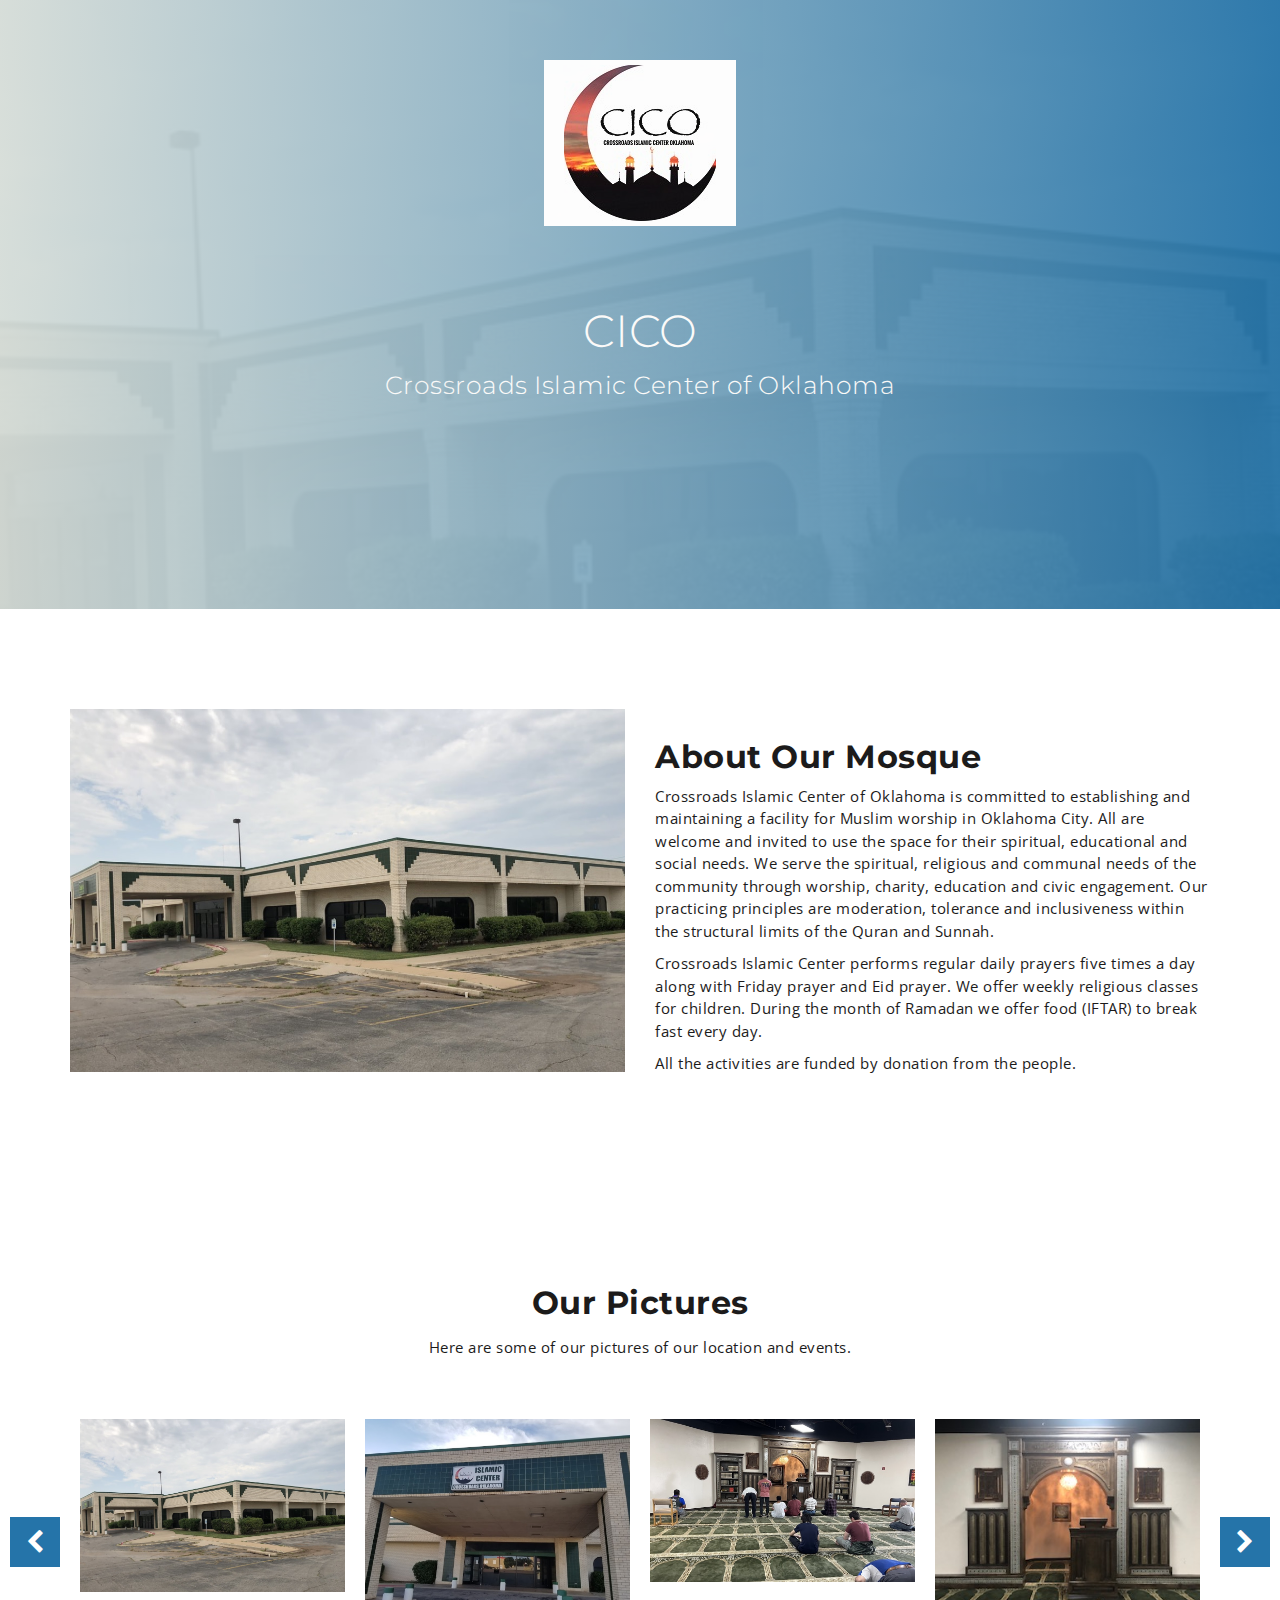
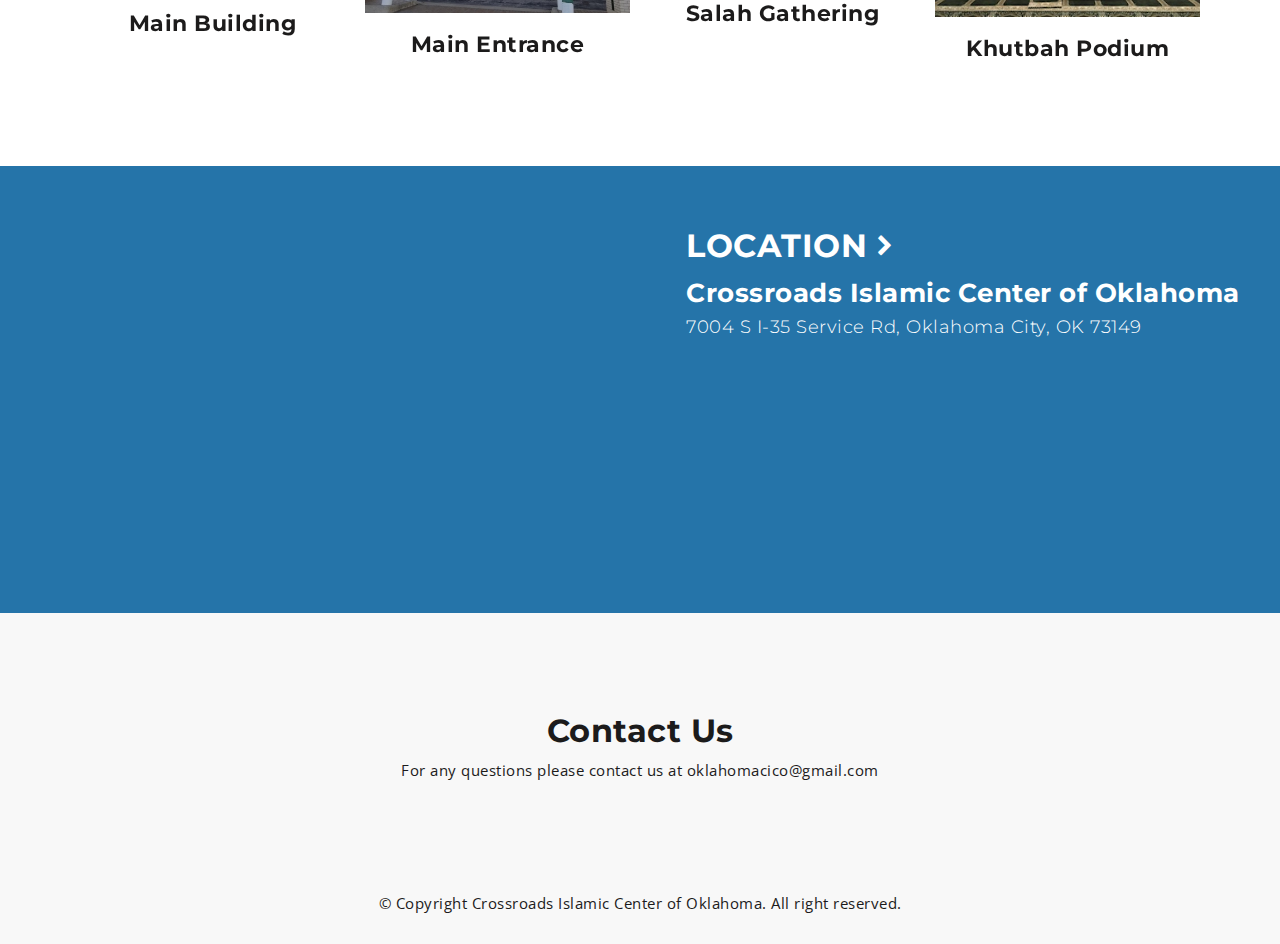
==== index.html @ 687e3aca "Update index.html" ====
<!DOCTYPE html>
<html lang="en">
  <head>
    <meta charset="utf-8">
    <meta http-equiv="X-UA-Compatible" content="IE=edge">
    <meta name="viewport" content="width=device-width, initial-scale=1">
    <!-- The above 3 meta tags *must* come first in the head; any other head content must come *after* these tags -->
    <title>CICO : Home</title>
    <!-- Favicon -->
    <link rel="shortcut icon" type="image/icon" href="assets/images/favicon.ico"/>
    <!-- Font Awesome -->
    <link href="https://maxcdn.bootstrapcdn.com/font-awesome/4.6.3/css/font-awesome.min.css" rel="stylesheet">
    <!-- Bootstrap -->
    <link href="assets/css/bootstrap.min.css" rel="stylesheet">
    <!-- Slick slider -->
    <link href="assets/css/slick.css" rel="stylesheet">
    <!-- Theme color -->
    <link id="switcher" href="assets/css/theme-color/mosque-theme.css" rel="stylesheet">

    <!-- Main Style -->
    <link href="style.css" rel="stylesheet">

    <!-- Fonts -->

    <!-- Open Sans for body font -->
	<link href="https://fonts.googleapis.com/css?family=Open+Sans:300,400,400i,600,700,800" rel="stylesheet">
	<!-- Montserrat for title -->
	<link href="https://fonts.googleapis.com/css?family=Montserrat" rel="stylesheet">
 
 
	
    <!-- HTML5 shim and Respond.js for IE8 support of HTML5 elements and media queries -->
    <!-- WARNING: Respond.js doesn't work if you view the page via file:// -->
    <!--[if lt IE 9]>
      <script src="https://oss.maxcdn.com/html5shiv/3.7.2/html5shiv.min.js"></script>
      <script src="https://oss.maxcdn.com/respond/1.4.2/respond.min.js"></script>
    <![endif]-->
	  
	<!-- Google tag (gtag.js) -->
	<script async src="https://www.googletagmanager.com/gtag/js?id=G-35LKHLQF4N"></script>
	<script>
	  window.dataLayer = window.dataLayer || [];
	  function gtag(){dataLayer.push(arguments);}
	  gtag('js', new Date());

	  gtag('config', 'G-35LKHLQF4N');
	</script>
	  
  </head>
  <body>
  	
  	<!-- Start Header -->
	<header id="mu-hero" class="" role="banner">
		<!-- Start menu  -->
		<nav class="navbar navbar-fixed-top navbar-default mu-navbar">
		  	<div class="container">
			    <!-- Brand and toggle get grouped for better mobile display   -->
			    <div class="navbar-header">
			      <button type="button" class="navbar-toggle collapsed" data-toggle="collapse" data-target="#bs-example-navbar-collapse-1" aria-expanded="false">
			        <span class="sr-only">Toggle navigation</span>
			        <span class="icon-bar"></span>
			        <span class="icon-bar"></span>
			        <span class="icon-bar"></span>
			      </button>

			      <!-- Logo 
			      <a class="navbar-brand" href="index.html">Eventoz</a>-->

			    </div>

			    <!-- Collect the nav links, forms, and other content for toggling -->
			    <div class="collapse navbar-collapse" id="bs-example-navbar-collapse-1">
			      	<ul class="nav navbar-nav mu-menu navbar-right">
			      		<li><a href="#mu-hero">Home</a></li>
				        <li><a href="#mu-about">About Us</a></li>
						<li><a href="#mu-speakers">Pictures</a></li>
			            <li><a href="#mu-venue">Location</a></li>
			            <li><a href="#mu-contact">Contact</a></li>
			      	</ul>
			    </div><!-- /.navbar-collapse -->
		  	</div><!-- /.container-fluid -->
		</nav>
		<!-- End menu -->

		<div class="mu-hero-overlay">
			<div class="container">
				<div class="mu-hero-area">

					<!-- Start hero featured area -->
					<div class="mu-hero-featured-area">
						<!-- Start center Logo -->
						<div class="mu-logo-area">
							<!-- text based logo 
							<a class="mu-logo" href="#">Eventoz</a>-->
							<!-- image based logo -->
							<a class="mu-logo" href="#"><img src="assets/images/logo.jpg" alt="logo img" ></a> 
						</div>
						<!-- End center Logo -->

						<div class="mu-hero-featured-content">

							<h1>CICO</h1>
							<h2>Crossroads Islamic Center of Oklahoma</h2>
							<!--<p class="mu-event-date-line">United States of America</p> -->

							<div class="mu-event-counter-area">
								<div id="mu-event-counter">
									
								</div>
							</div>

						</div>
					</div>
					<!-- End hero featured area -->

				</div>
			</div>
		</div>
	</header>
	<!-- End Header -->
	
	<!-- Start main content -->
	<main role="main">
		<!-- Start About -->
		<section id="mu-about">
			<div class="container">
				<div class="row">
					<div class="col-md-12">
						<div class="mu-about-area">
							<!-- Start Feature Content -->
							<div class="row">
								<div class="col-md-6">
									<div class="mu-about-left">
										<img class="" src="assets/images/about.jpg" alt="Men Speaker">
									</div>
								</div>
								<div class="col-md-6">
									<div class="mu-about-right">
										<h2>About Our Mosque</h2>
										<p>Crossroads Islamic Center of Oklahoma is committed to establishing and maintaining a facility for Muslim worship in Oklahoma City. All are welcome and invited to use the space for their spiritual, educational and social needs. We serve the spiritual, religious and communal needs of the community through worship, charity, education and civic engagement. Our practicing principles are moderation, tolerance and inclusiveness within the structural limits of the Quran and Sunnah.</p>

										<p>Crossroads Islamic Center performs regular daily prayers five times a day along with Friday prayer and Eid prayer. We offer weekly religious classes for children. During the month of Ramadan we offer food (IFTAR) to break fast every day.</p>

										<p>All the activities are funded by donation from the people.</p>
									</div>
								</div>
							</div>
							<!-- End Feature Content -->

						</div>
					</div>
				</div>
			</div>
		</section>
		<!-- End About -->

		<!-- Start Video -->

		<!-- End Video -->

		<!-- Start Schedule  -->

		<!-- End Schedule -->

		<!-- Start Speakers -->
		<section id="mu-speakers">
			<div class="container">
				<div class="row">
					<div class="col-md-12">
						<div class="mu-speakers-area">

							<div class="mu-title-area">
								<h2 class="mu-title">Our Pictures</h2>
								<p>Here are some of our pictures of our location and events.</p>
							</div>

							<!-- Start Speakers Content -->
							<div class="mu-speakers-content">

								<div class="mu-speakers-slider">

									<!-- Start single speaker -->
									<div class="mu-single-speakers">
										<img src="assets/images/about.jpg" alt="speaker img">
										<div class="mu-single-speakers-info">
											<h3>Main Building</h3>
										</div>
									</div>
									<!-- End single speaker -->

									<!-- Start single speaker -->
									<div class="mu-single-speakers">
										<img src="assets/images/Untitled.jpg" alt="speaker img">
										<div class="mu-single-speakers-info">
											<h3>Main Entrance</h3>
										</div>
									</div>
									<!-- End single speaker -->


									<!-- Start single speaker -->
									<div class="mu-single-speakers">
										<img src="assets/images/gathering.jpg" alt="speaker img">
										<div class="mu-single-speakers-info">
											<h3>Salah Gathering</h3>
										</div>
									</div>
									<!-- End single speaker -->

									<!-- Start single speaker -->
									<div class="mu-single-speakers">
										<img src="assets/images/IMG_1146.jpg" alt="speaker img">
										<div class="mu-single-speakers-info">
											<h3>Khutbah Podium</h3>
										</div>
									</div>
									<!-- End single speaker -->

									<!-- Start single speaker -->
									<div class="mu-single-speakers">
										<img src="assets/images/IMG_1149.jpg" alt="speaker img">
										<div class="mu-single-speakers-info">
											<h3>Main Hall</h3>
										</div>
									</div>
									<!-- End single speaker -->


									<!-- Start single speaker -->
									<div class="mu-single-speakers">
										<img src="assets/images/lobby.jpg" alt="speaker img">
										<div class="mu-single-speakers-info">
											<h3>Lobby</h3>
										</div>
									</div>
									<!-- End single speaker -->

								</div>
							</div>
							<!-- End Speakers Content -->

						</div>
					</div>
				</div>
			</div>
		</section>		

		<!-- End Speakers -->
		
		<!-- Start Slider -->
		
		

		<!-- End Slider -->		

		<!-- Start Venue -->
		<section id="mu-venue">
			<div class="mu-venue-area">
				<div class="row">

					<div class="col-md-6">
						<div class="mu-venue-map">
							<iframe src="https://www.google.com/maps/embed?pb=!1m14!1m8!1m3!1d966.9301676840544!2d-97.49427057376175!3d35.39651349512925!3m2!1i1024!2i768!4f13.1!3m3!1m2!1s0x0%3A0x96496c6c29e554fb!2sCrossroads%20Islamic%20Center%20of%20Oklahoma!5e0!3m2!1sen!2sus!4v1661135363324!5m2!1sen!2sus" width="600" height="450" style="border:0;" allowfullscreen="" loading="lazy" referrerpolicy="no-referrer-when-downgrade"></iframe>
						</div>
					</div>

					<div class="col-md-6">
						<div class="mu-venue-address">
							<h2>LOCATION <i class="fa fa-chevron-right" aria-hidden="true"></i></h2>
							<h3>Crossroads Islamic Center of Oklahoma</h3>
							<h4>7004 S I-35 Service Rd, Oklahoma City, OK 73149</h4>
							
						</div>
					</div>

				</div>
			</div>
		</section>
		<!-- End Venue -->

		<!-- Start Pricing  -->

		<!-- End Pricing -->

		<!-- Start Register  -->

		<!-- End Register -->

		<!-- Start FAQ -->
		<!-- End FAQ -->

		<!-- Start Sponsors -->

		<!-- End Sponsors -->


		<!-- Start Contact -->
		<section id="mu-contact">
			<div class="container">
				<div class="row">
					<div class="col-md-12">
						<div class="mu-contact-area">

							<div class="mu-title-area">
								<h2 class="mu-heading-title">Contact Us</h2>
								<p>For any questions please contact us at oklahomacico@gmail.com</p>
							</div>

							<!-- Start Contact Content -->

							<!-- End Contact Content -->
						</div>
					</div>
				</div>
			</div>
		</section>
		<!-- End Contact -->

	</main>
	
	<!-- End main content -->	
			
			
	<!-- Start footer -->
	<footer id="mu-footer" role="contentinfo">
			<div class="container">
				<div class="mu-footer-area">
					<div class="mu-footer-top">
						<div class="mu-social-media">

						</div>
					</div>
					<div class="mu-footer-bottom">
						<p class="mu-copy-right">&copy; Copyright Crossroads Islamic Center of Oklahoma. All right reserved.</p>
					</div>
				</div>
			</div>

	</footer>
	<!-- End footer -->

	
	
    <!-- jQuery library -->
    <script src="https://ajax.googleapis.com/ajax/libs/jquery/1.11.3/jquery.min.js"></script>
    <!-- Include all compiled plugins (below), or include individual files as needed -->
    <!-- Bootstrap -->
    <script src="assets/js/bootstrap.min.js"></script>
	<!-- Slick slider -->
    <script type="text/javascript" src="assets/js/slick.min.js"></script>
    <!-- Event Counter -->
    <script type="text/javascript" src="assets/js/jquery.countdown.min.js"></script>
    <!-- Ajax contact form  -->
    <script type="text/javascript" src="assets/js/app.js"></script>
  
       
	
    <!-- Custom js -->
	<script type="text/javascript" src="assets/js/custom.js"></script>

	
	
    
  </body>
</html>
---- assets/css/theme-color/mosque-theme.css ----
/*=======================================
Template Design By MarkUps	
Author URI : http://www.markups.io/
========================================*/

.mu-hero-overlay,
.mu-video-overlay {
	background-color: #2574A9;/* fallback for old browsers */
    background: -webkit-linear-gradient(to right, #d7ded9, #2574A9);  /* Chrome 10-25, Safari 5.1-6 */
    background: linear-gradient(to right, #d7ded9, #2574A9); /* W3C, IE 10+/ Edge, Firefox 16+, Chrome 26+, Opera 12+, Safari 7+ */

}

.mu-primary-btn:hover,
.mu-primary-btn:focus,
.mu-copy-right a:hover,
.mu-copy-right a:focus,
.mu-send-msg-btn:hover,
.mu-send-msg-btn:focus,
.mu-faq-content .panel-title a:hover,
.mu-faq-content .panel-title a:focus,
.mu-faq-content .panel-title a[aria-expanded="true"],
.mu-faq-content .panel-title a>span,
.mu-menu ul li a:hover,
.mu-menu ul li a:focus,
.mu-single-speakers-info p,
.mu-single-speakers-social li a:hover,
.mu-single-speakers-social li a:focus,
.mu-logo,
.mu-logo:hover,
.mu-logo:focus,
#mu-hero .navbar-default .navbar-brand,
.mu-navbar .mu-menu li a:hover,
.mu-navbar .mu-menu li a:focus,
.mu-single-event .mu-event-time {
	color: #2574A9;
}

.mu-speakers-slider .slick-next,
.mu-speakers-slider .slick-prev,
#mu-venue,
.mu-popular-price .mu-price-tag,
.mu-navbar .navbar-toggle,
.mu-navbar .navbar-toggle:hover,
.mu-navbar .navbar-toggle:focus,
.navbar-default .navbar-nav > .active > a, 
.navbar-default .navbar-nav > .active > a:focus, 
.navbar-default .navbar-nav > .active > a:hover,
.mu-schedule-menu li a:hover,
.mu-schedule-menu li a:focus,
.mu-schedule-menu li.active a,
.mu-schedule-menu li.active a:hover,
.mu-schedule-menu li.active a:focus {
	background-color: #2574A9;
}

.mu-social-media a:hover,
.mu-social-media a:focus {
	border: 1px solid #2574A9;
	color: #2574A9;
}

.mu-contact-form .form-control:focus,
.mu-schedule-menu li a {
	border: 1px solid #2574A9;    
} 

.mu-send-msg-btn,
.mu-register-btn:hover,
.mu-register-btn:focus,
.mu-popular-price .mu-register-btn {
	border: 1px solid #2574A9;
	background-color: #2574A9;
}

.mu-faq-content .panel-default > .panel-heading + .panel-collapse > .panel-body {
	border-top-color: #2574A9;

}

.mu-reg-submit-btn:hover,
.mu-reg-submit-btn:focus {
	background-color: #2574A9;
	border: 2px solid #2574A9;
}
---- style.css ----
/*
Template Name: Eventoz	
Author: MarkUps
Author URI: http://www.markups.io/
Version: 1.0
*/


/* Table of Content
==================================================
#BASIC TYPOGRAPHY
#HEADER	
#MENU 
#ABOUT US
#VIDEO
#SCHEDULE
#SPEAKERS
#VENUE
#PRICING PLANS
#REGISTER FORM
#FAQ
#OUR
#CONTACT US
#FOOTER
#RESPONSIVE STYLE
*/


/*--------------------*/
/* BASIC TYPOGRAPHY */
/*--------------------*/

body,
html {
	overflow-x:hidden;
}

body {
	font-family: 'Open Sans', sans-serif;
	font-size: 15px;
	letter-spacing: 0.5px;
	line-height: 1.5;
	color: #1c1b1b;
}

ul {
	padding: 0;
	margin: 0;
}

ul li {
	list-style: disc;
	font-size: 17px;
	line-height: 1.59;
}

a { 
	text-decoration: none;
	color: #2f2f2f;  
}

a:hover,
a:focus {
	outline: none;
	text-decoration: none;
}

h1,
h2,
h3,
h4,
h5,
h6 {
	font-family: 'Montserrat', sans-serif;
	font-weight: 700;
	margin-top: 0;
}


h1 {
	font-size: 38px;
}

h2 {  
	font-size: 32px; 
	line-height: 1.13; 
}

h3 {  
	font-size: 26px;  
}

h4 {  
	font-size: 22px;  
}

h5 {  
	font-size: 20px;  
}

h6 {  
	font-size: 18px;  
}

img {
	border: none;
	max-width: 100%;
}

code {
	background-color: #ee6e73;
	border-radius: 2px;
	color: #fff;
	padding: 2px 4px;
}

pre {
	background-color: #f8f8f8;
	border: 1px solid #eee;
	border-radius: 4px;
	padding: 10px;
}

pre code {
	background-color: transparent;
	color: #333;
}

del{
	text-decoration-color: #ee6e73;
}

kbd {
	background-color: #ddd;
	padding: 4px 6px;
	border-radius: 2px;
	color: ;
}

address {
	line-height: 1.5;
	padding-left: 10px;
}

dl dt {
	font-weight: 700;
}

dl dd {
	margin-left: 0;
}

blockquote {
	background-color: #f8f8f8;
	border-radius: 0 4px 4px 0;
	padding: 5px 15px;
	
}

blockquote p {
	margin-top: 10px;
}

button {
	padding: 5px 15px;
	border: none;
}

button:focus {
	outline: none;
	border: none;
}


/* ========= BUTTON =========*/

.mu-primary-btn {
	background-color: transparent;
	border-radius: 4px;
	border: 2px solid #ffffff;
	color: #fff;
	display: inline-block;
	font-size: 14px;
	font-weight: 700;
	letter-spacing: 1.5px;
	padding: 12px 35px;
	-webkit-transition: all 0.5s;
	transition: all 0.5s;
}

.mu-primary-btn:hover,
.mu-primary-btn:focus {
	background-color: #fff;
}

.mu-send-msg-btn {
	color: #555;
	font-size: 13px;
	font-weight: 600;
	letter-spacing: 1px;
	text-align: center;
	padding: 14px 24px;
	margin-top: 10px;
	-webkit-transition: all 0.5s;
	transition: all 0.5s;
	width: 250px;
	color: #fff;
	border-radius: 5px;
}

.mu-send-msg-btn:hover,
.mu-send-msg-btn:focus {
	background-color: #fff;
}



/*--------------------*/
/* HEADER */
/*--------------------*/

#mu-hero {
	background-image: url("assets/images/head-featured-bg.jpg");
	display: inline;
	float: left;
	width: 100%;
	background-position: center center;
	background-attachment: fixed;
	-webkit-background-size: cover;
	background-size: cover;
}

.mu-hero-overlay {
	display: inline;
	float: left;
	opacity: 0.94;
	width: 100%;
}

.mu-logo-area {
	display: inline;
	float: left;
	text-align: center;
	width: 100%;
}

.mu-logo {
	font-size: 35px;
	font-family: 'Montserrat', sans-serif;
	display: inline-block;
	font-weight: 600;
	background: #fff;
	padding: 5px 20px;
	margin-bottom: 30px;
}


.mu-menu-btn {
	position: fixed;
	right: 15%;
	top: 50px;
	color: #fff;
	font-size: 25px;
	border: 2px solid #fff;
	padding: 5px 14px;
	z-index: 999;
	-webkit-transition: all 0.5s;
	-o-transition: all 0.5s;
	transition: all 0.5s;
}

.mu-menu-btn:hover,
.mu-menu-btn:focus {
	border: 2px solid #fff;
}



/*=== Featured section ===*/

.mu-hero-featured-area {
	display: inline;
	float: left;
	padding: 60px 0 150px;
	width: 100%;
}

.mu-hero-featured-content {
	display: inline;
	float: right;
	margin-top: 50px;
	text-align: center;
	width: 100%;
}

.mu-hero-featured-content h1 {
	font-size: 45px;
	color: #fff;
	font-weight: 300;
	margin-bottom: 15px;
}


.mu-hero-featured-content h2 {
	color: #fff;
	font-size: 25px;
	font-weight: 300;
}

.mu-event-date-line {
	background-color: #fff;
	color: #333;
	padding: 5px 10px;
	display: inline-block;
	margin-top: 10px;
	font-weight: 600;
}

.mu-event-counter-area {
	display: inline;
	float: left;
	margin-top: 50px;
	width: 100%;
}

#mu-event-counter{
	display: inline;
	float: left;
	width: 100%;
	text-align: center;
}

.mu-event-counter-block {
	border: 2px solid #fff;
	border-radius: 50%;
	display: inline-block;
	height: 180px;
	width: 180px;
	text-align: center;
	font-size: 22px;
	color: #fff;
	margin: 0 20px;
	font-weight: 300;
}

.mu-event-counter-block span {
	display: block;
	font-size: 40px;
	font-weight: 700;
	padding-top: 56px;
	line-height: 40px;
}

/*--------------------*/
/* MENU */
/*--------------------*/

#mu-hero .navbar-default {
	background-color: #fff;
	border-color: #e7e7e7;
	padding: 5px 0;
}

.mu-navbar {
	top: -150px;
	transition: all 0.5s;
}

.mu-nav-show {
	top: 0px;
}

#mu-hero .navbar-default .navbar-brand {
	padding: 15px 15px;
	font-size: 28px;
	line-height: 20px;
}

.mu-navbar .mu-menu li a {
	color: #333;
	-webkit-transition: all 0.5s;
	-o-transition: all 0.5s;
	transition: all 0.5s;
}

.navbar-default .navbar-nav > .active > a, 
.navbar-default .navbar-nav > .active > a:focus, 
.navbar-default .navbar-nav > .active > a:hover {
	color: #fff;
}



/*--------------------*/
/* ABOUT US */
/*--------------------*/


#mu-about {
	background-color: #fff;
	display: inline;
	float: left;
	width: 100%;
}

.mu-about-area {
	display: inline;
	float: left;
	padding: 100px 0;
	width: 100%;
}

.mu-title-area {
	display: inline;
	float: left;
	text-align: center;
	padding: 0 120px;
	width: 100%;
}

.mu-title {
	color: #1c1b1b;
	margin-bottom: 15px;
	padding: 0;
	z-index: 10;
	text-transform: capitalize;
}

.mu-about-left {
	display: inline;
	float: left;
	width: 100%;
}

.mu-about-right {
	display: inline;
	float: left;
	margin-top: 30px;
	width: 100%;
}



/*--------------------*/
/* VIDEO */
/*--------------------*/


#mu-video {
	background-image: url("assets/images/about-video-bg.jpg");
	background-attachment: fixed;
	background-position: center center;
	-webkit-background-size: cover;
	background-size: cover;
	display: inline;
	float: left;
	width: 100%;
}

.mu-video-overlay {
	display: inline;
	float: left;
	opacity: 0.85;
	width: 100%;
}

.mu-video-area {
	display: inline;
	float: left;
	padding: 200px 0;
	text-align: center;
	width: 100%;
}

.mu-video-area h2 {
	color: #fff;
}

.mu-video-content {
	display: inline;
	float: left;
	width: 100%;
}

.mu-video-play-btn,
.mu-video-close-btn {
	color: #fff;
	font-size: 22px;
	border: 2px solid #fff;
	border-radius: 50%;
	width: 60px;
	display: inline-block;
	height: 60px;
	line-height: 55px;
	text-align: center;
	margin-top: 100px;
	-webkit-transition: all 0.5s;
	-o-transition: all 0.5s;
	transition: all 0.5s;
}

.mu-video-play-btn:hover,
.mu-video-play-btn:focus {
	color: #fff;
	-webkit-transform: scale(1.2);
	        transform: scale(1.2);
}

.mu-video-close-btn {
	border-radius: 50%;
	color: #fff;
	font-size: 18px;
	border: 2px solid #fff;
	position: absolute;
	top: 0;
	right: 15%;
	display: inline-block;
	height: 50px;
	line-height: 45px;
	text-align: center;
	margin-top: 100px;
	-webkit-transition: all 0.5s;
	-o-transition: all 0.5s;
	transition: all 0.5s;
	width: 50px;
}

.mu-video-close-btn:hover,
.mu-video-close-btn:focus {
	color: #fff;
	-webkit-transform: scale(1.2);
	        transform: scale(1.2);
}

.mu-video-iframe-area {
	background-color: rgba(0,0,0,0.84);
	position: fixed;
	top: 0;
	left: 0;
	right: 0;
	bottom: 0;
	width: 100%;
	height: 100%;
	padding: 12% 0;
	text-align: center;
	z-index: 9999;
	display: none;
	-webkit-transition: all 0.5s;
	-o-transition: all 0.5s;
	transition: all 0.5s;
}

.mu-video-iframe-display {
	display: block;
}

.mu-video-iframe-area iframe {

}


/*--------------------*/
/* EVENT SCHEDULE */
/*--------------------*/

#mu-schedule {
	background-color: #f8f8f8;
	display: inline;
	float: left;
	width: 100%;
}

.mu-schedule-area {
	display: inline;
	float: left;
	padding: 100px 0;
	width: 100%;
}

.mu-schedule-content-area  {
	display: inline;
	float: left;
	margin-top: 50px;
	width: 100%;
}

.mu-schedule-menu {
	text-align: center;
	border: none;
}


.mu-schedule-menu li {
	float: none;
	display: inline-block;
}

.mu-schedule-menu li a {
	border-radius: 0;
	margin: 0 10px;
	-webkit-transition: all 0.5s;
	-o-transition: all 0.5s;
	transition: all 0.5s;
}

.mu-schedule-menu li a:hover,
.mu-schedule-menu li a:focus,
.mu-schedule-menu li.active a,
.mu-schedule-menu li.active a:hover,
.mu-schedule-menu li.active a:focus {
	color: #fff;
}

.mu-schedule-content{
	margin-top: 50px;
}

.mu-event-timeline ul li {
	list-style-type: none;
	position: relative;
	width: 2px;
	margin: 0 auto;
	padding-top: 50px;
	background-color: #ddd;
	-webkit-transition: all 0.5s;
	-o-transition: all 0.5s;
	transition: all 0.5s;
}

.mu-event-timeline ul li::after {
	content: '';
	position: absolute;
	left: 50%;
	top: 70px;
	transform: translateX(-50%);
	height: 24px;
	width: 24px;
	border-radius: 50%;
	background: inherit;
}


.mu-event-timeline ul li .mu-single-event {
	background-color: #fff;
	-webkit-box-shadow: 0 0 16px 0 rgba(32,32,47,0.16);
	-moz-box-shadow: 0 0 16px 0 rgba(32,32,47,0.16);
	box-shadow: 0 0 16px 0 rgba(32,32,47,0.16);
	position: relative;
	top: 0;
	width: 400px;
	padding: 15px;
	text-align: left;
}

.mu-event-timeline ul li:nth-child(2n) .mu-single-event {
	left: 50px;
}

.mu-event-timeline ul li:nth-child(2n+1) .mu-single-event {
	left: -450px;
	text-align: right;
}

.mu-event-timeline ul li .mu-single-event img {
	height: 80px;
	width: 80px;
	float: left;
	border-radius: 50%;
	margin-right: 15px;
}

.mu-event-timeline ul li:nth-child(2n+1) .mu-single-event img {
	float: right;
	margin-right: 0;
	margin-left: 15px;
}

.mu-event-timeline ul li .mu-single-event::before {
	content: '';
	position: absolute;
	top: 23px;
	width: 0;
	height: 0;
	border-style: solid;
}

.mu-event-timeline ul li:nth-child(2n+1) .mu-single-event::before {
	right: -15px;
	border-width: 8px 0 8px 16px;
	border-color: transparent transparent transparent #fff;
}

.mu-event-timeline ul li:nth-child(2n) .mu-single-event::before {
	left: -16px;
	border-width: 8px 16px 8px 0;
	border-color: transparent #fff transparent transparent;
}

.mu-event-timeline ul li .mu-single-event h3 {
	margin-bottom: 5px;
	font-size: 16px;
}

.mu-event-timeline ul li .mu-single-event p {
	margin-bottom: 5px;
}

.mu-event-timeline ul li .mu-single-event span {
	font-size: 12px;
}


/*--------------------*/
/* SPEAKERS */
/*--------------------*/


#mu-speakers {
	background-color: #fff;
	display: inline;
	float: left;
	width: 100%;
}

.mu-speakers-area {
	display: inline;
	float: left;
	padding: 100px 0;
	width: 100%;
}

.mu-speakers-content{
	display: inline;
	float: left;
	margin-top: 50px;
	width: 100%;
}

.mu-single-speakers {
	padding: 0 10px;
	outline: none;
	text-align: center;
	-webkit-transition: all 0.3s ease 0s;
	transition: all 0.3s ease 0s;
}

.mu-speakers-slider .slick-next {
	right: -60px;
}

.mu-speakers-slider .slick-prev {
	left: -60px;
}

.mu-single-speakers-info {
	display: inline;
	float: left;
	margin-top: 20px;
	width: 100%;
}

.mu-single-speakers-info h3 {
	margin-bottom: 4px;
	font-size: 22px;
}

.mu-single-speakers-info p {
	margin-bottom: 5px;
}

.mu-single-speakers-social {

}

.mu-single-speakers-social li {
	display: inline-block;
}

.mu-single-speakers-social li a {
	display: inline-block;
	margin-right: 5px;
	-webkit-transition: all 0.5s;
	-o-transition: all 0.5s;
	transition: all 0.5s;
}


/*--------------------*/
/* VENUE */
/*--------------------*/

#mu-venue {
	display: inline;
	float: left;
	width: 100%;
}

.mu-venue-area {
	display: inline;
	float: left;
	width: 100%;
}

.mu-venue-map {
	display: inline;
	float: left;
	width: 100%;
}

.mu-venue-map iframe {
	margin-bottom: -8px;
}

.mu-venue-address {
	display: inline;
	float: left;
	width: 100%;
	padding: 10% 5%;
	color: #fff;
}

.mu-venue-address h2 i {
	margin-top: -4px;
	font-size: 22px;
	display: inline-block;
	vertical-align: middle;
}

.mu-venue-address h3 {
	margin-top: 15px;
	margin-bottom: 0px;
}

.mu-venue-address h4 {
	font-size: 18px;
	font-weight: 300;
	margin-top: 10px;
	margin-bottom: 25px;
}


/*--------------------*/
/* PRICING */
/*--------------------*/


#mu-pricing {
	background-color: #fff;
	display: inline;
	float: left;
	width: 100%;
}

.mu-pricing-area {
	display: inline;
	float: left;
	padding: 100px 0;
	width: 100%;
}

.mu-pricing-conten {
	display: inline;
	float: left;
	margin-top: 50px;
	width: 100%;
}

.mu-single-price {
	background-color: #f8f8f8;
	display: inline;
	float: left;
	text-align: center;
	position: relative;
	width: 100%;
	padding: 15px;
	overflow: hidden;
}

.mu-single-price-head {
	color: #555;
	display: inline;
	float: left;
	width: 100%;
	margin-bottom: 10px;
	margin-top: 10px;
}

.mu-single-price-head .mu-currency {
	font-weight: bold;
	font-size: 30px;
}

.mu-single-price-head .mu-rate {
	font-size: 60px;
	font-weight: bold;
	line-height: 0.9;
	letter-spacing: 3px;
}

.mu-single-price-head .mu-time {
	font-size: 16px;
	font-weight: 300;
	line-height: 0;
	font-style: italic;
}

.mu-single-price .mu-price-title {
	color: #555;
	font-size: 22px;
	padding: 10px 0;
}

.mu-single-price ul {
	list-style: none;
}

.mu-single-price ul li{
	list-style: none;
	color: #555;
}

.mu-register-btn {
	background-color: #fff;
	border: 1px solid #555;
	color: #555;
	margin-top: 20px;
	padding: 10px 40px;
	text-align: center;
	display: inline-block;
	margin-bottom: 20px;
	text-transform: uppercase;
	letter-spacing: 1.5px;
	-webkit-transition: all 0.5s;
	-o-transition: all 0.5s;
	transition: all 0.5s;
}

.mu-register-btn:hover,
.mu-register-btn:focus,
.mu-popular-price .mu-register-btn {
	color: #fff;
}

.mu-popular-price .mu-price-tag {
	color: #fff;
	display: inline-block;
	position: absolute;
	top: 15px;
	left: -62px;
	padding: 10px 60px;
	font-size: 15px;
	text-transform: uppercase;
	letter-spacing: 1.5px;
	font-weight: 700;
	transform: rotate(-45deg);
	text-align: center;
}

/*--------------------*/
/* REGISTER */
/*--------------------*/

#mu-register {
	background-image: url("assets/images/register-bg.jpg");
	background-position: center center;
	background-size: cover;
	background-attachment: fixed;
	display: inline;
	float: left;
	position: relative;
	width: 100%;
}

#mu-register::before {
	background: rgba(0,0,0,0.9);
	bottom: 0;
	content: '';
	left: 0;
	top: 0;
	right: 0;
	position: absolute;
	opacity: 0.9;
}

.mu-register-area {
	display: inline;
	float: left;
	padding: 150px 0;
	width: 100%;
}

.mu-register-area .mu-title,
.mu-register-area p {
	color: #fff;
}

.mu-register-content {
	display: inline;
	float: left;
	width: 100%;
	text-align: center;
	padding: 0 200px;
	margin-top: 50px;
}

.mu-register-form .form-group {
	margin-bottom: 25px;
}

.mu-register-form .form-control {
	height: 50px;
	color: #fff;
	background-color: transparent;
	border: 2px solid #fff;
}

.mu-register-form select.form-control option{
	color: #333;
}

.mu-register-form .form-control::-webkit-input-placeholder {
	color: #fff;
	font-size: 15px;
}

.mu-register-form .form-control:-moz-placeholder { /* Firefox 18- */
	color: #fff;
	font-size: 15px; 
}

.mu-register-form .form-control::-moz-placeholder {  /* Firefox 19+ */
	color: #fff;
	font-size: 15px;
}

.mu-register-form .form-control:-ms-input-placeholder {  
	color: #fff;
	font-size: 15px;
}

.mu-reg-submit-btn {
	background-color: transparent;
	border: 2px solid #fff;
	color: #fff;
	padding: 12px 75px;
	margin-top: 20px;
	letter-spacing: 1px;
	-webkit-transition: all 0.5s;
	-o-transition: all 0.5s;
	transition: all 0.5s;
}


/*--------------------*/
/* SPONSORS */
/*--------------------*/

#mu-sponsors {
	background-color: #fff;
	display: inline;
	float: left;
	width: 100%;
}

.mu-sponsors-area {
	display: inline;
	float: left;
	padding: 100px 0;
	width: 100%;
}

.mu-sponsors-content {
	display: inline;
	float: left;
	margin-top: 50px;
	width: 100%;
}

.mu-sponsors-single {
	background: #eee;
	display: inline;
	float: left;
	margin-top: 10px;
	margin-bottom: 15px;
	width: 100%;
}


/*--------------------*/
/* FAQ */
/*--------------------*/

#mu-faq {
	background-color: #f8f8f8;
	display: inline;
	float: left;
	position: relative;
	width: 100%;
}

.mu-faq-area {
	display: inline;
	float: left;
	padding: 150px 0;
	width: 100%;
}

.mu-faq-content {
	display: inline;
	float: left;
	width: 100%;
	text-align: center;
	padding: 0 150px;
	margin-top: 50px;
}

.mu-faq-content .panel-default {
	border-radius: 0;
	border-color: #fff;
	box-shadow: 0 2px 3px 0 rgba(0,0,0,0.06);
}

.mu-faq-content .panel-default > .panel-heading {
	color: #333;
	background-color: #fff;
	border-color: #ddd;
	padding: 0;

}

.mu-faq-content .panel-default > .panel-heading + .panel-collapse > .panel-body {
	text-align: left;
}


.mu-faq-content .panel-title {
	text-align: left;
	font-weight: 300;
}

.mu-faq-content .panel-title a {
	display: block;
	padding: 12px 15px;
	-webkit-transition: all 0.5s;
	-o-transition: all 0.5s;
	transition: all 0.5s;
}

.mu-faq-content .panel-title a>span {
	margin-right: 5px;
}


/*--------------------*/
/* CONTACT US */
/*--------------------*/

#mu-contact {
	background-color: #f8f8f8;
	display: inline;
	float: left;
	width: 100%;
}

.mu-contact-area {
	display: inline;
	float: left;
	padding: 100px 0 50px;
	width: 100%;
}

.mu-contact-header {
	display: inline;
	float: left;
	text-align: center;
	width: 100%;
	padding: 0 120px;
}

.mu-contact-content{
	display: inline;
	float: left;
	margin-top: 50px;
	padding: 0 20%;
	width: 100%;
}


.mu-contact-form-area {
	display: inline;
	float: left;
	width: 100%;
}

.mu-contact-form {
	text-align: center;
}

.mu-contact-form .form-group input {
	background: transparent;
	border-radius: 5px;
	color: #333;
	font-size: 15px;
	border: 1px solid #888;
	height: 45px;
	margin-bottom: 24px;
}

.mu-contact-form .form-group textarea {
	background: transparent;
	border: 1px solid #888;
	border-radius: 5px;
	color: #333;
	font-size: 18px;
	padding: 10px;
	height: 190px;
}

.mu-contact-form .form-control:focus {
	background-color: #fff;
    outline: 0;
    box-shadow: none;    
} 

.mu-contact-form .form-control::-webkit-input-placeholder {
	color: #888;
	font-size: 15px;
}

.mu-contact-form .form-control:-moz-placeholder { /* Firefox 18- */
	color: #888;
	font-size: 15px; 
}

.mu-contact-form .form-control::-moz-placeholder {  /* Firefox 19+ */
	color: #888;
	font-size: 15px;
}

.mu-contact-form .form-control:-ms-input-placeholder {  
	color: #888;
	font-size: 15px;
}

.mu-contact-form .button-default::after,
.mu-contact-form .button-default > span {
	padding: 12px 40px;  
}

#form-messages {
	margin-bottom: 10px;
    background-color: #fff;
}

.success {
	padding: 1em;
	margin-bottom: 0.75rem;
	text-shadow: 0 1px 0 rgba(255, 255, 255, 0.5);
	color: #468847;
	background-color: #dff0d8;
	border: 1px solid #d6e9c6;
	-webkit-border-radius: 4px;
	 -moz-border-radius: 4px;
	      border-radius: 4px;
}

.error {
	padding: 1em;
	margin-bottom: 0.75rem;
	text-shadow: 0 1px 0 rgba(255, 255, 255, 0.5);
	color: #b94a48;
	background-color: #f2dede;
	border: 1px solid rgba(185, 74, 72, 0.3);
	-webkit-border-radius: 4px;
	 -moz-border-radius: 4px;
	      border-radius: 4px;
}



/*--------------------*/
/* FOOTER */
/*--------------------*/


#mu-footer {
	background-color: #f8f8f8;
	display: inline;
	float: left;
	width: 100%;
}

.mu-footer-area{
	display: inline;
	float: left;
	padding: 30px 0;
	text-align: center;
	width: 100%;
}

.mu-footer-top {
	display: inline;
	float: left;
	width: 100%;
}

.mu-social-media {
	display: inline;
	float: left;
	padding: 10px 0;
	width: 100%;
}

.mu-social-media a {
	border: 1px solid #19191a;
	border-radius: 50px;
	color: #19191a;
	display: inline-block;
	font-size: 12px;
	margin-right: 10px;
	text-align: center;
	text-decoration: none;
	transition: all 0.2s ease-in-out 0s;
	width: 35px;
	height: 35px;
	line-height: 35px;
	font-size: 15px;
}

.mu-footer-bottom {
	display: inline;
	float: left;
	width: 100%;
}

.mu-copy-right {
	margin-bottom: 0;
}

.mu-copy-right a {
	font-weight: 600;
	-webkit-transition: all 0.5s;
	-o-transition: all 0.5s;
	transition: all 0.5s;
}



/*--------------------*/
/* RESPONSIVE STYLE */
/*--------------------*/

@media (max-width: 1199px) {

	.mu-register-content {
		padding: 0 150px;
	}

	.mu-video-iframe-area {
		padding: 16% 0;
	}

	.mu-video-close-btn {
		top: 5%;
		right: 5%;
		margin-top: 0;
	}

	.mu-apps-screenshot-slider .slick-prev {
		left: -25px;
	}

	.mu-apps-screenshot-slider .slick-next {
		right: -25px;
	}

		
}

@media (max-width: 991px) {	

	.mu-primary-btn {
		font-size: 14px;
		padding: 12px 22px;
	}

	.mu-navbar .mu-menu {
		margin-top: 5px;
	}

	.mu-navbar .mu-menu li a {
		font-size: 15px;
		padding: 10px 6px;
	}

	.mu-hero-featured-content h1 {
		font-size: 35px;
	}

	.mu-hero-featured-content h2 {
		font-size: 18px;
	}

	.mu-event-date-line {
		font-size: 14px;
	}

	.mu-event-counter-block {
		height: 130px;
		width: 130px;
		font-size: 16px;
		margin: 0 10px;
	}

	.mu-event-counter-block span {
		font-size: 30px;
		padding-top: 32px;
		line-height: 32px;
	}

	.mu-event-timeline ul li {
		margin-left: 15%;
	}

	.mu-event-timeline ul li:nth-child(2n+1) .mu-single-event {
		left: 50px;
		text-align: left;
	}

	.mu-event-timeline ul li:nth-child(2n+1) .mu-single-event::before {
		right: auto;
		left: -16px;
		border-width: 8px 16px 8px 0;
		border-color: transparent #fff transparent transparent;
	}

	.mu-event-timeline ul li:nth-child(2n+1) .mu-single-event img {
		float: left;
		margin-right: 15px;
		margin-left: 0;
	}

	.mu-video-iframe-area {
		padding: 16% 5%;
	}

	.mu-video-iframe-area iframe {
		width: 100%;
	}

	.mu-title-area {
		padding: 0 50px;
	}

	.mu-faq-content {
		padding: 0;
	}

	.mu-contact-right {
		margin-top: 50px;
	}

	.mu-menu-btn {
		right: 5%;
	}

	.mu-speakers-slider .slick-next {
		right: 0;
	}

	.mu-speakers-slider .slick-prev {
		left: 0;
	}

	.mu-speakers-slider .slick-next,
	.mu-speakers-slider .slick-prev {
		width: 40px;
		height: 40px;
	}

	.mu-speakers-slider .slick-prev::before, 
	.mu-speakers-slider .slick-next::before {
		font-size: 18px;
	}

	.mu-single-speakers-info h3 {
		font-size: 18px;
	}

	.mu-pricing-conten {
		padding: 0 5%;
	}

	.mu-single-price {
		margin-bottom: 30px;
	}


		
}

@media (max-width: 767px) {

	.mu-logo img {
		width: 150px;
	}

	
	.mu-navbar .navbar-toggle .icon-bar {
		background-color: #fff;
	}

	.mu-navbar .mu-menu {
		padding: 0 15px;
	}

	.mu-video-close-btn {
		font-size: 16px;
		height: 40px;
		line-height: 35px;
		width: 40px;
	}

		
		
}


@media (max-width: 640px){
	
	.mu-event-counter-block {
		height: 100px;
		width: 100px;
		font-size: 15px;
	}

	.mu-event-counter-block span {
		font-size: 22px;
		padding-top: 22px;
		line-height: 25px;
	}

	.mu-title-area {
		padding: 0;
	}

	.mu-video-iframe-area {
		padding: 5% 5%;
	}

	.mu-video-iframe-area iframe {
		width: 100%;
		height: 100%;
	}

	.mu-register-content {
		padding: 0 100px;
	}

	.mu-contact-content {
		padding: 0 10%;
	}
				

}


@media (max-width: 480px) {

	body {
		font-size: 14px;
	}

	.mu-logo {
		margin-bottom: 10px;
		font-size: 30px;
	}

	.mu-hero-featured-area {
		padding: 60px 0 60px;
	}

	.mu-hero-featured-content {
		margin-top: 20px;
	}

	.mu-hero-featured-content h1 {
		font-size: 25px;
	}

	.mu-hero-featured-content h2 {
		font-size: 14px;
	}

	.mu-event-date-line {
		font-size: 12px;
	}

	.mu-event-counter-area {
		margin-top: 20px;
	}
	
	.mu-event-counter-block span {
		font-size: 18px;
		padding-top: 16px;
		line-height: 20px;
	}

	.mu-event-counter-block {
		height: 75px;
		width: 75px;
		font-size: 12px;
		margin: 0 5px;
	}
	
	.mu-video-close-btn {
		top: 2%;
		right: 5%;
		height: 40px;
		line-height: 35px;
		width: 40px;
	}

	.mu-menu-close-btn {
		right: 5%;
		top: 30px;
	}

	.mu-video-area {
		padding: 100px 0;
	}

	.mu-video-iframe-area {
		padding: 10% 5%;
	}

	.mu-video-iframe-area iframe {
		height: 250px;
	}

	h2 {
		font-size: 28px;
	}

	h3 {
		font-size: 24px;
	}

	h4 {
		font-size: 20px;
	}

	.mu-schedule-content {
		margin-top: 30px;
	}
	
	.mu-schedule-menu li {
		margin-bottom: 15px;
	}

	.mu-schedule-menu li a {
		font-size: 15px;
	}

	.mu-event-timeline ul li {
		margin-left: 5%;
	}

	.mu-event-timeline ul li .mu-single-event,
	.mu-event-timeline ul li:nth-child(2n+1) .mu-single-event,
	.mu-event-timeline ul li:nth-child(2n) .mu-single-event {
		left: 30px;
		width: 350px;
	}

	.mu-event-timeline ul li .mu-single-event h3 {
		margin-bottom: 5px;
		font-size: 14px;
	}

	.mu-venue-address h4 {
		font-size: 16px;
	}

	.mu-register-content,
	.mu-contact-content {
		padding: 0 5%;
	}

	.mu-faq-content .panel-title {
		font-size: 14px;
	}
					
	
}


@media (max-width: 360px) {

	.mu-logo img {
		width: 120px;
	}

	.mu-hero-featured-area {
		padding: 30px 0 30px;
	}

	.mu-event-counter-block {
		height: 56px;
		width: 56px;
		font-size: 10px;
	}

	.mu-event-counter-block span {
		font-size: 16px;
		padding-top: 10px;
		line-height: 16px;
	}

	.mu-video-area {
		padding: 50px 0;
	}

	.mu-video-iframe-area {
		padding: 15% 5%;
	}

	.mu-video-play-btn, .mu-video-close-btn {
		font-size: 18px;
		width: 50px;
		height: 50px;
		line-height: 46px;
		margin-top: 50px;
	}

	h2 {
		font-size: 25px;
	}

	.mu-event-timeline ul li .mu-single-event, 
	.mu-event-timeline ul li:nth-child(2n+1) .mu-single-event, 
	.mu-event-timeline ul li:nth-child(2n) .mu-single-event {
		left: 30px;
		width: 280px;
	}
}



@media (max-width: 320px) {

	.mu-video-iframe-area {
		padding: 30% 5%;
	}

	.mu-event-timeline ul li .mu-single-event, 
	.mu-event-timeline ul li:nth-child(2n+1) .mu-single-event, 
	.mu-event-timeline ul li:nth-child(2n) .mu-single-event {
		left: 30px;
		width: 250px;
	}

	h2 {
		font-size: 22px;
	}
	
	
	
}
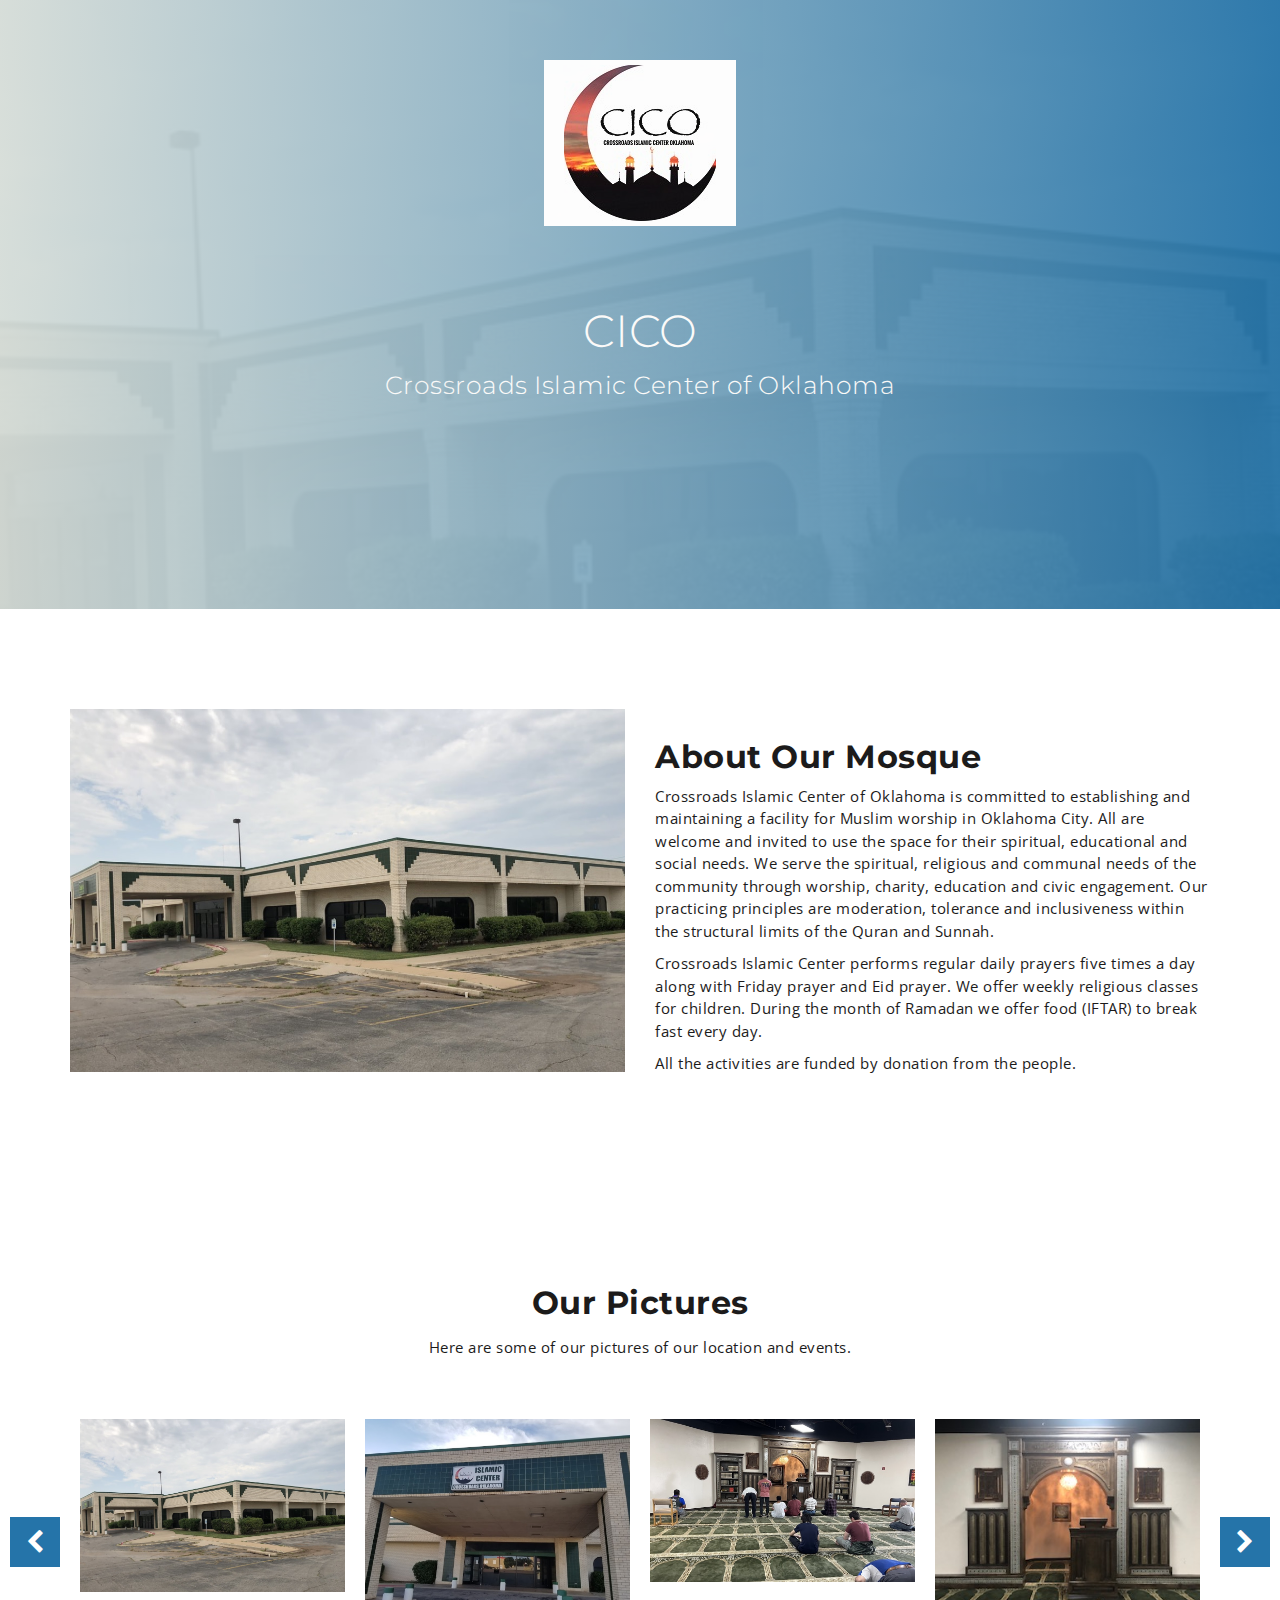
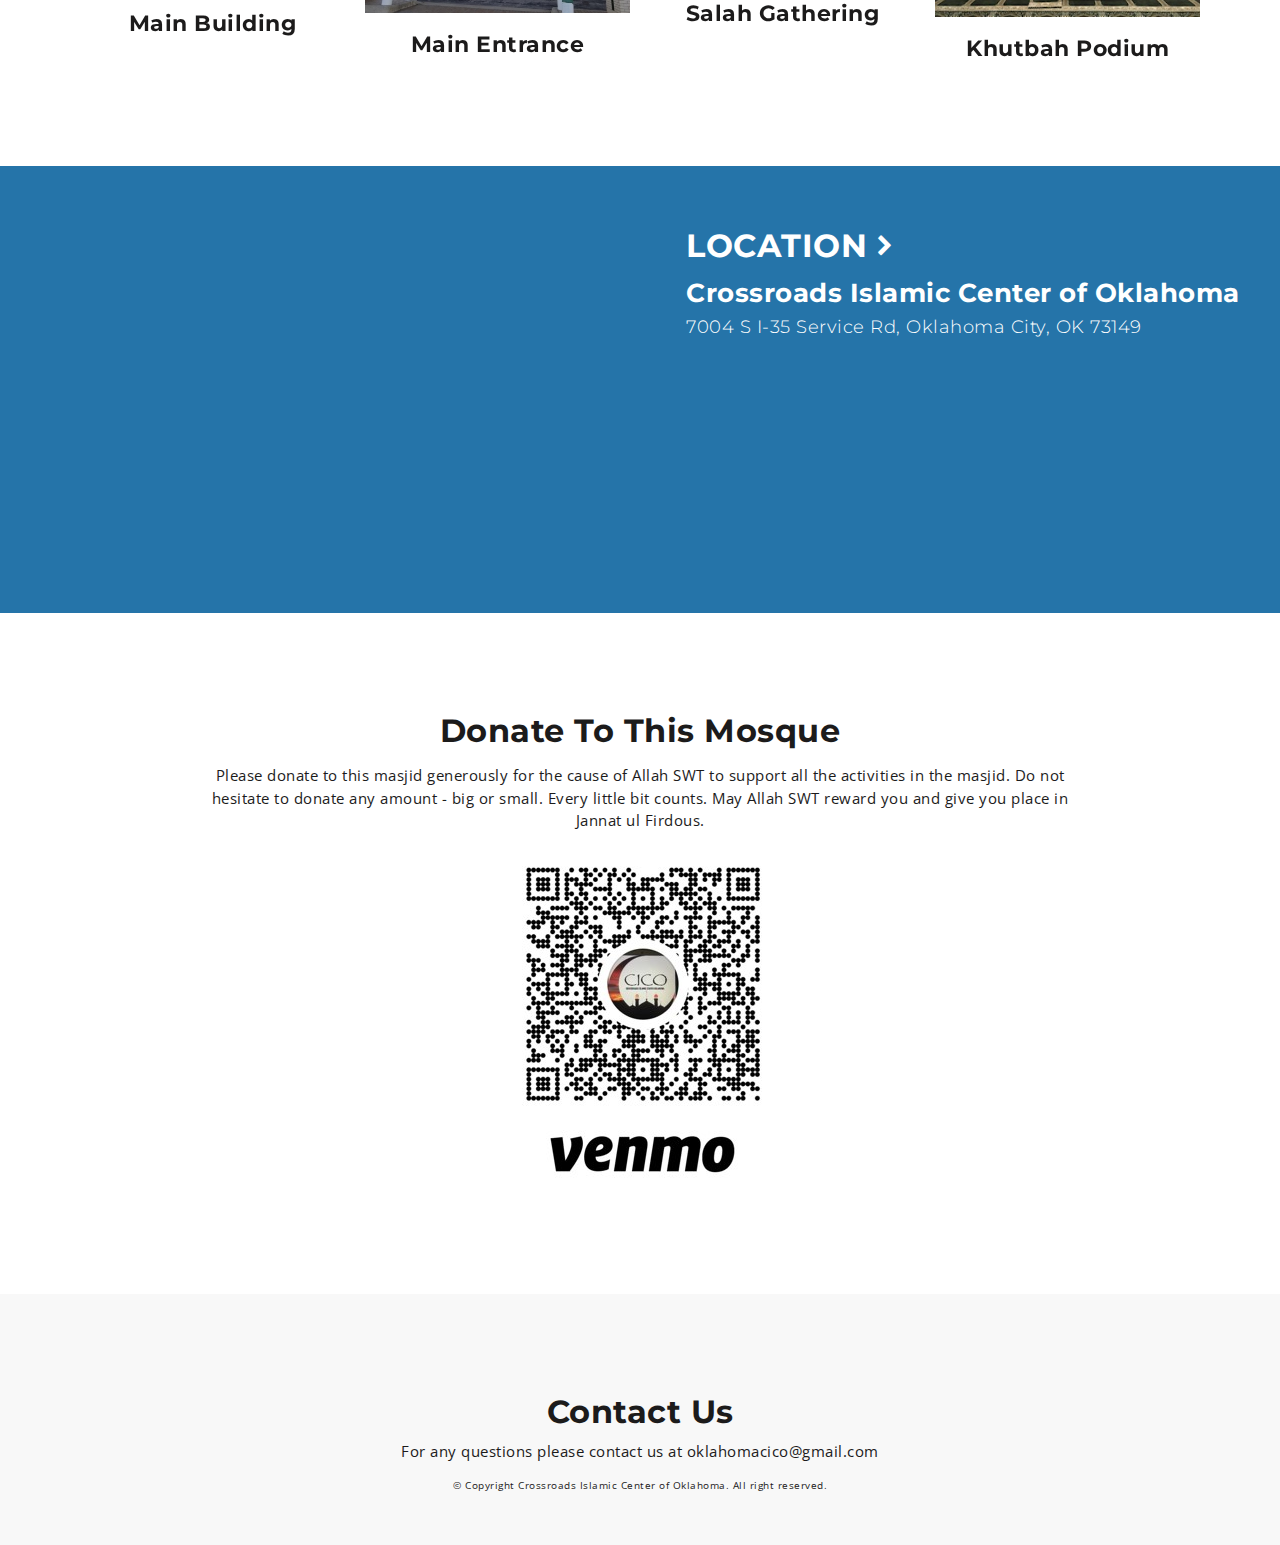
==== commit 77466ca9: "Add files via upload" ====
--- a/index.html
+++ b/index.html
@@ -75,6 +75,7 @@
 				        <li><a href="#mu-about">About Us</a></li>
 						<li><a href="#mu-speakers">Pictures</a></li>
 			            <li><a href="#mu-venue">Location</a></li>
+						<li><a href="#mu-sponsors">Donate</a></li>
 			            <li><a href="#mu-contact">Contact</a></li>
 			      	</ul>
 			    </div><!-- /.navbar-collapse -->
@@ -288,10 +289,30 @@
 
 		<!-- Start FAQ -->
 		<!-- End FAQ -->
-
 		<!-- Start Sponsors -->
-
+		<section id="mu-sponsors">
+			<div class="container">
+				<div class="row">
+					<div class="col-md-12">
+						<div class="mu-sponsors-area">
+							
+							<div class="mu-title-area">
+								<h2 class="mu-title">Donate to this Mosque</h2>
+								<p>Please donate to this masjid generously for the cause of Allah SWT to support all the activities in the masjid. Do not hesitate to donate any amount - big or small. Every little bit counts. May Allah SWT reward you and give you place in Jannat ul Firdous.</p>
+							</div>
+							<center><img src="assets/images/donate.jpg" alt="Donate to this mosque"></center>
+							<!-- Start spnonsors brand logo -->
+
+							<!-- End spnonsors brand logo -->
+
+						</div>
+					</div>
+				</div>
+			</div>
+		</section>
 		<!-- End Sponsors -->
+		
+
 
 
 		<!-- Start Contact -->
@@ -304,6 +325,7 @@
 							<div class="mu-title-area">
 								<h2 class="mu-heading-title">Contact Us</h2>
 								<p>For any questions please contact us at oklahomacico@gmail.com</p>
+								<p class="mu-copy-right"><font size=1>&copy; Copyright Crossroads Islamic Center of Oklahoma. All right reserved.</font></p>
 							</div>
 
 							<!-- Start Contact Content -->
@@ -321,24 +343,6 @@
 	<!-- End main content -->	
 			
 			
-	<!-- Start footer -->
-	<footer id="mu-footer" role="contentinfo">
-			<div class="container">
-				<div class="mu-footer-area">
-					<div class="mu-footer-top">
-						<div class="mu-social-media">
-
-						</div>
-					</div>
-					<div class="mu-footer-bottom">
-						<p class="mu-copy-right">&copy; Copyright Crossroads Islamic Center of Oklahoma. All right reserved.</p>
-					</div>
-				</div>
-			</div>
-
-	</footer>
-	<!-- End footer -->
-
 	
 	
     <!-- jQuery library -->
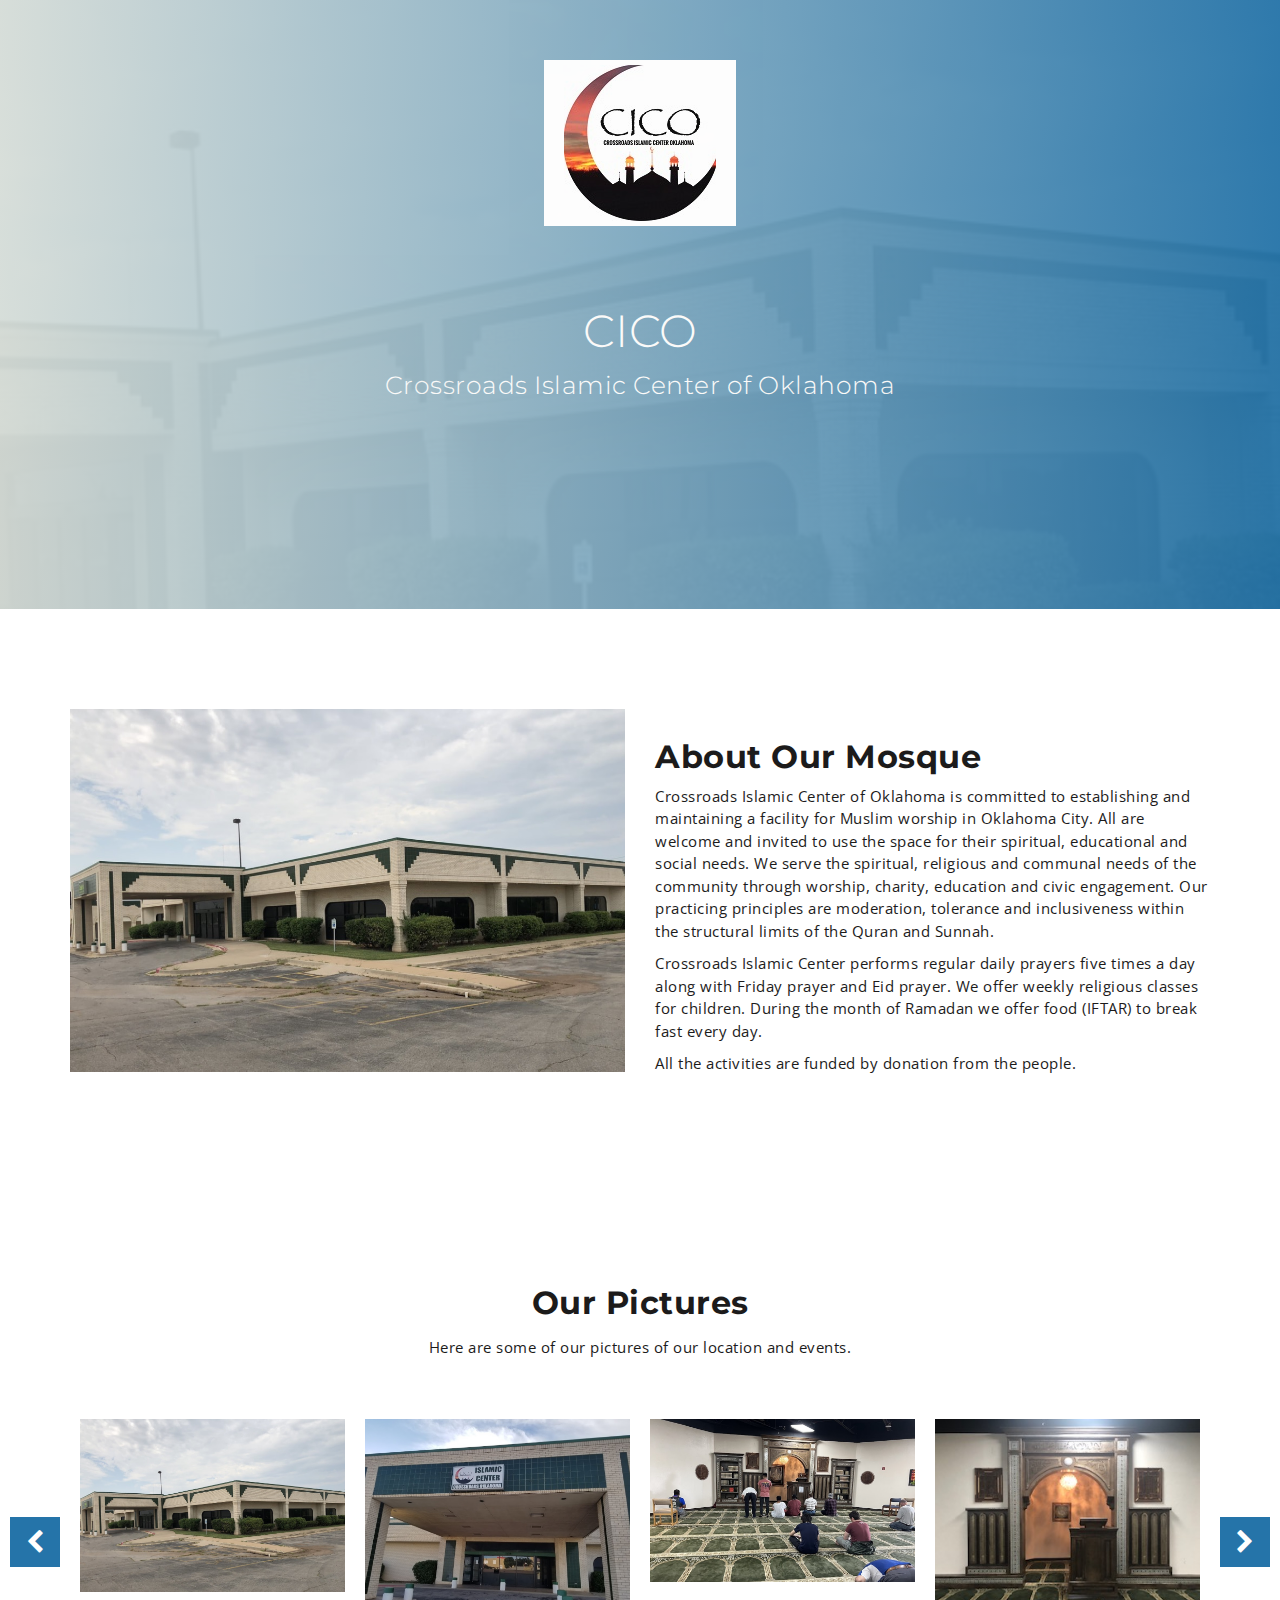
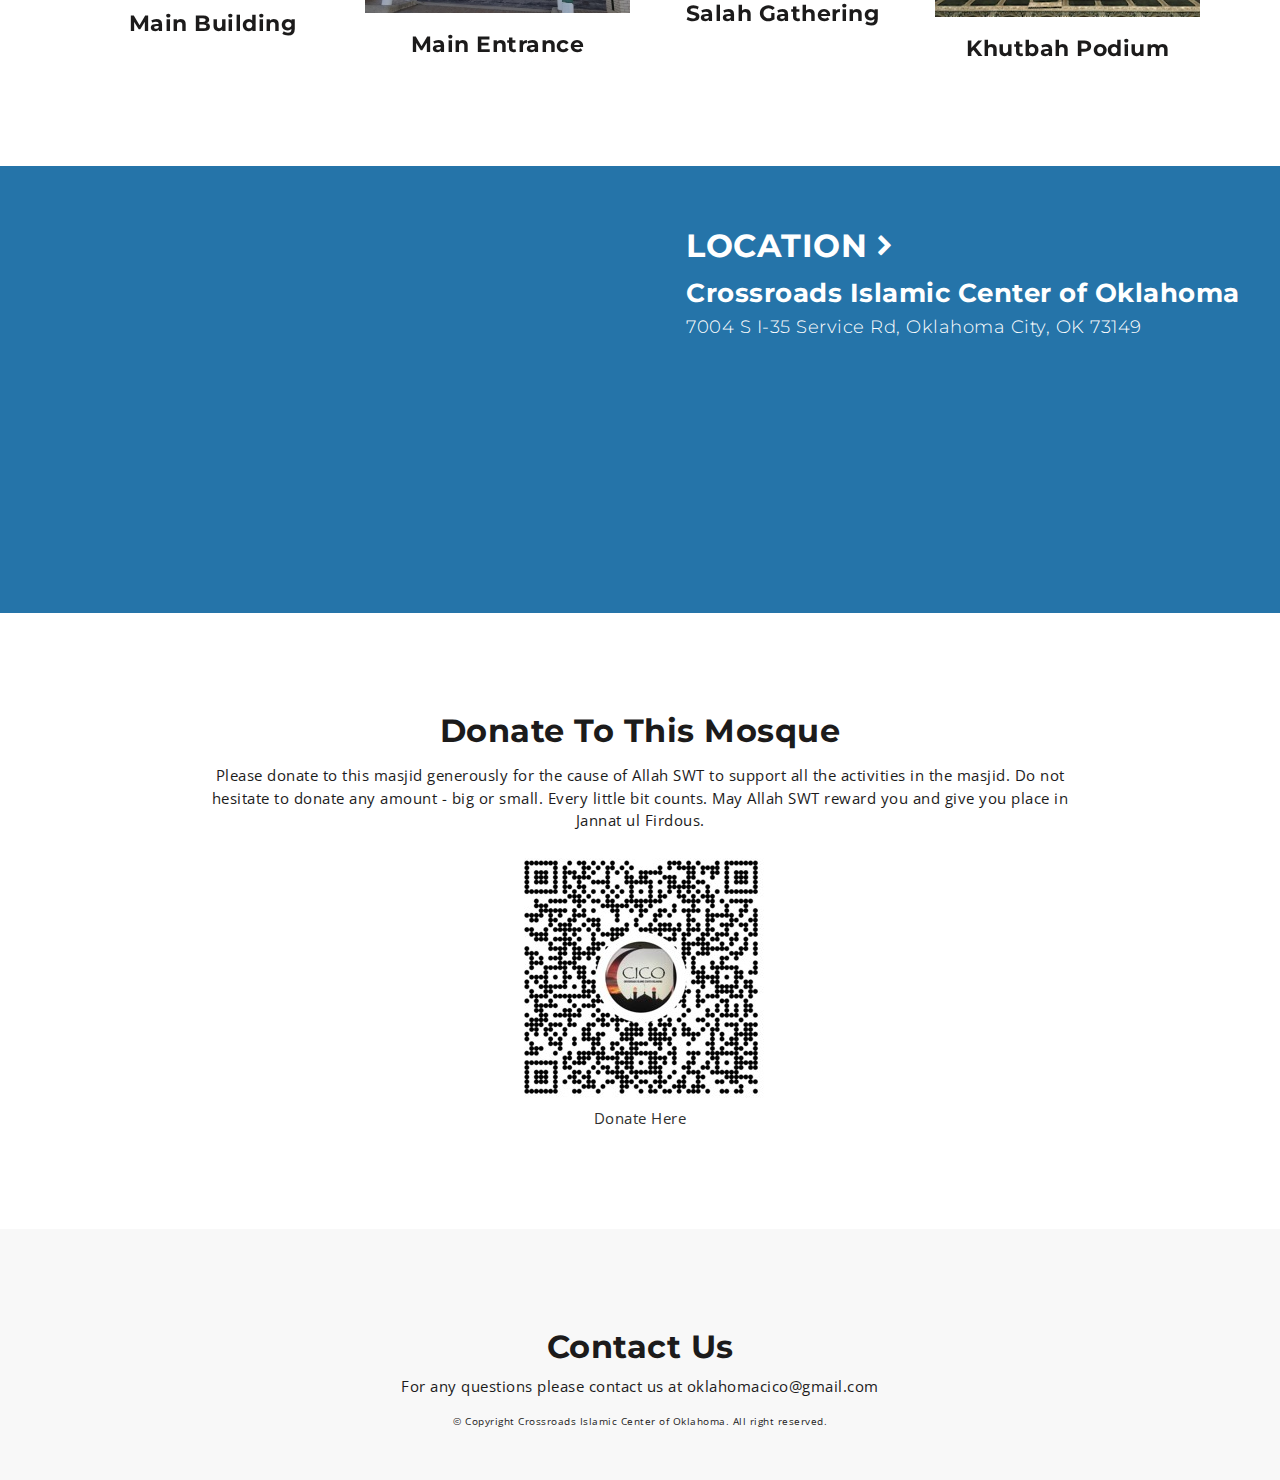
==== commit c00ad669: "Add files via upload" ====
--- a/index.html
+++ b/index.html
@@ -301,6 +301,7 @@
 								<p>Please donate to this masjid generously for the cause of Allah SWT to support all the activities in the masjid. Do not hesitate to donate any amount - big or small. Every little bit counts. May Allah SWT reward you and give you place in Jannat ul Firdous.</p>
 							</div>
 							<center><img src="assets/images/donate.jpg" alt="Donate to this mosque"></center>
+							<center><a href="https://account.venmo.com/u/oklahomacico" target="_blank">Donate Here</a></center>
 							<!-- Start spnonsors brand logo -->
 
 							<!-- End spnonsors brand logo -->
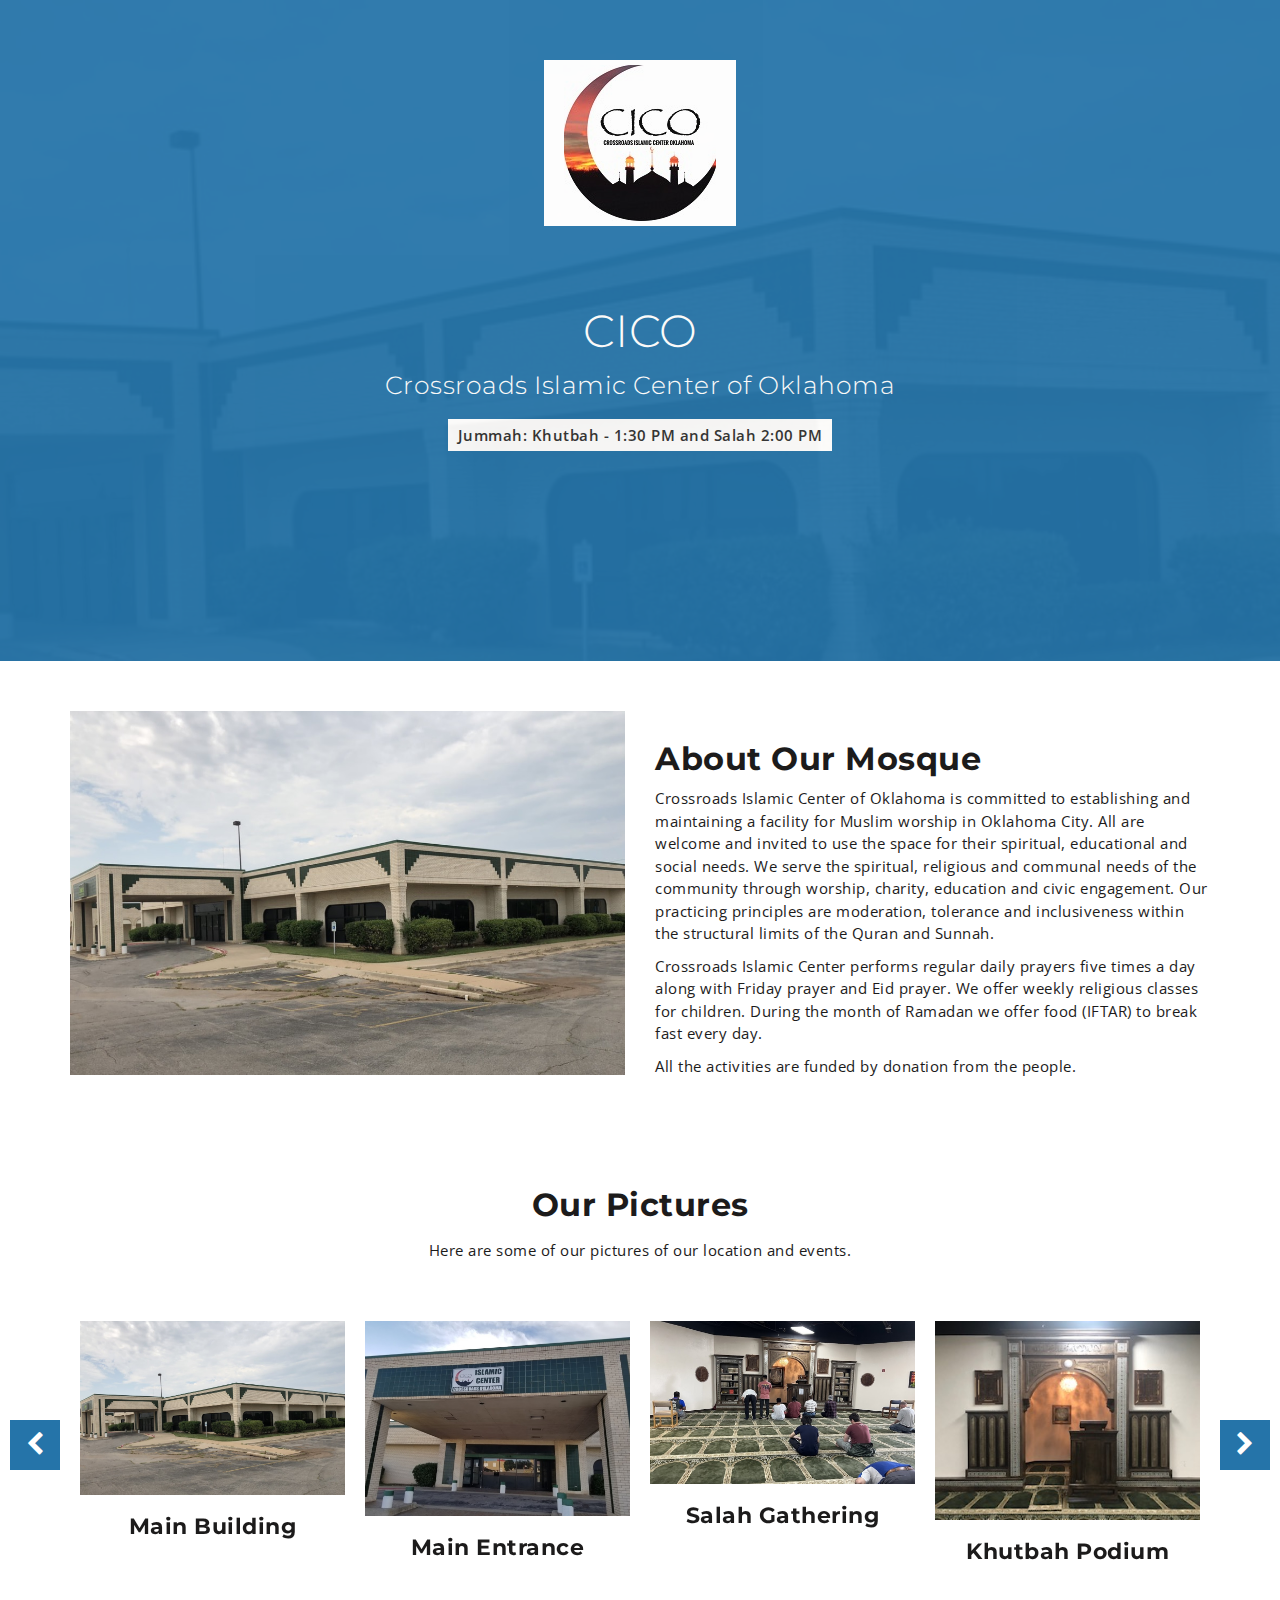
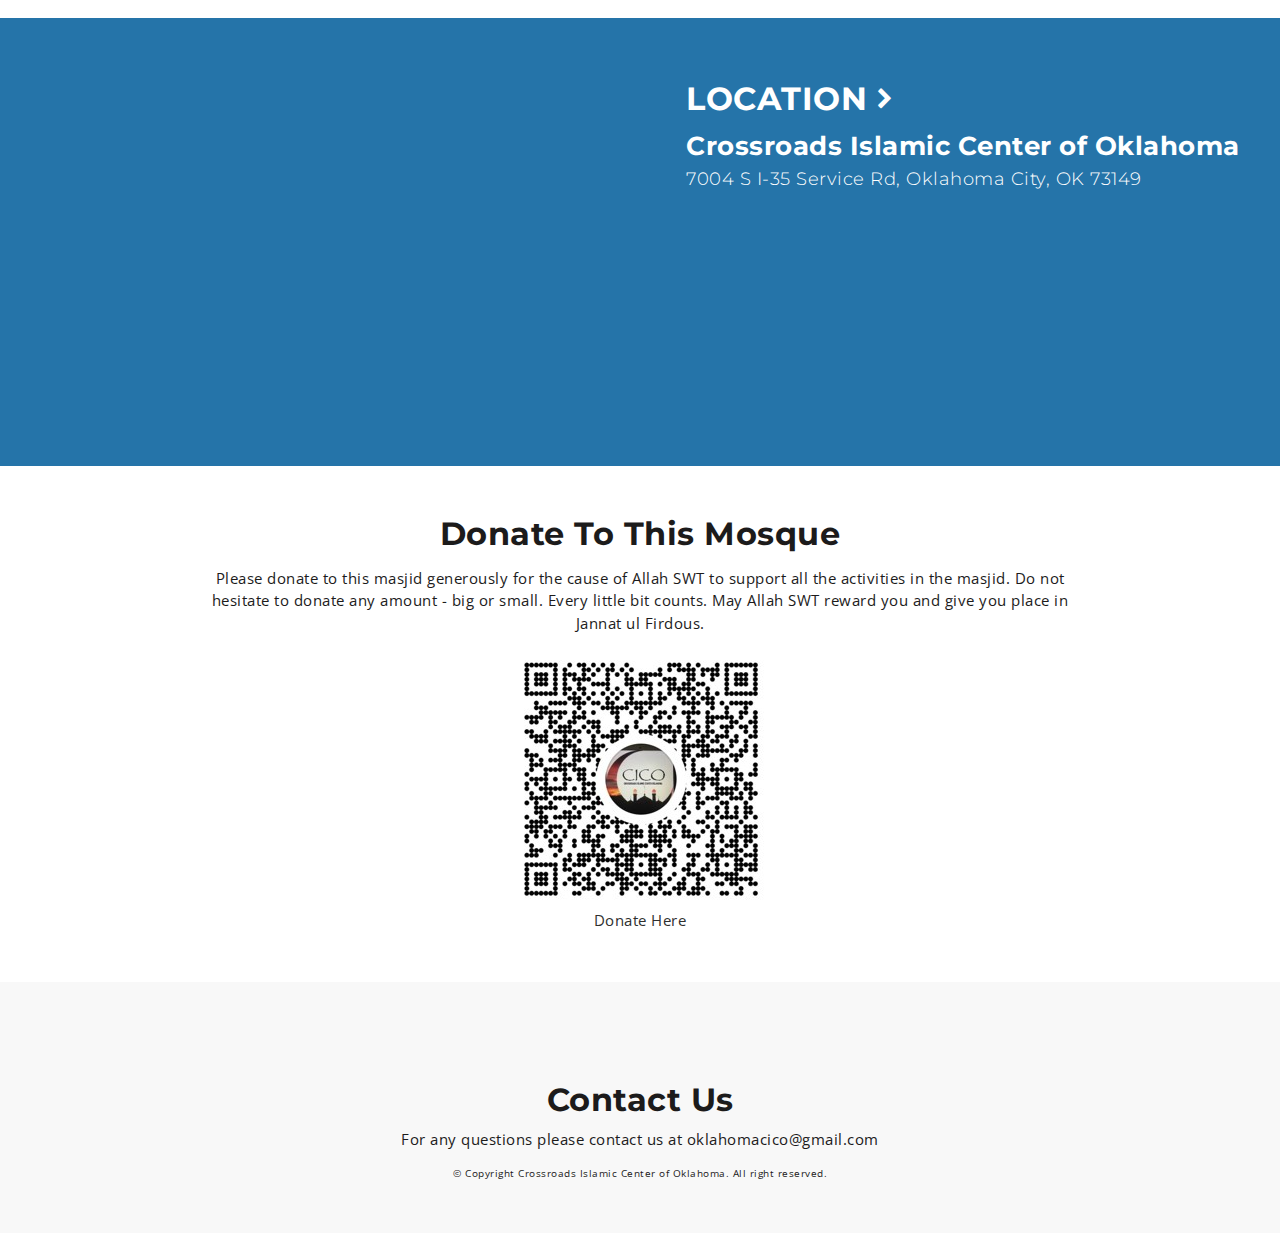
==== commit 6c125d9a: "Update index.html" ====
--- a/index.html
+++ b/index.html
@@ -102,7 +102,7 @@
 
 							<h1>CICO</h1>
 							<h2>Crossroads Islamic Center of Oklahoma</h2>
-							<!--<p class="mu-event-date-line">United States of America</p> -->
+							<p class="mu-event-date-line">Jummah: Khutbah - 1:30 PM and Salah 2:00 PM</p> 
 
 							<div class="mu-event-counter-area">
 								<div id="mu-event-counter">
@@ -235,6 +235,66 @@
 										</div>
 									</div>
 									<!-- End single speaker -->
+									
+									<!-- Start single speaker -->
+									<div class="mu-single-speakers">
+										<img src="assets/images/PHOTO-2022-10-04-20-54-12.jpg" alt="speaker img">
+										<div class="mu-single-speakers-info">
+											<h3>Future Upgrades</h3>
+										</div>
+									</div>
+									<!-- End single speaker -->
+										
+									
+									<!-- Start single speaker -->
+									<div class="mu-single-speakers">
+										<img src="assets/images/PHOTO-2022-10-04-20-54-12_1.jpg" alt="speaker img">
+										<div class="mu-single-speakers-info">
+											<h3>Future Upgrades</h3>
+										</div>
+									</div>
+									<!-- End single speaker -->
+									
+									
+									<!-- Start single speaker -->
+									<div class="mu-single-speakers">
+										<img src="assets/images/PHOTO-2022-10-04-20-54-12_2.jpg" alt="speaker img">
+										<div class="mu-single-speakers-info">
+											<h3>Future Upgrades</h3>
+										</div>
+									</div>
+									<!-- End single speaker -->
+									
+									
+									<!-- Start single speaker -->
+									<div class="mu-single-speakers">
+										<img src="assets/images/PHOTO-2022-10-04-20-54-12_3.jpg" alt="speaker img">
+										<div class="mu-single-speakers-info">
+											<h3>Future Upgrades</h3>
+										</div>
+									</div>
+									<!-- End single speaker -->
+									
+									
+									<!-- Start single speaker -->
+									<div class="mu-single-speakers">
+										<img src="assets/images/PHOTO-2022-10-04-20-54-12_4.jpg" alt="speaker img">
+										<div class="mu-single-speakers-info">
+											<h3>Future Upgrades</h3>
+										</div>
+									</div>
+									<!-- End single speaker -->
+									
+									
+									<!-- Start single speaker -->
+									<div class="mu-single-speakers">
+										<img src="assets/images/PHOTO-2022-10-04-20-54-12_5.jpg" alt="speaker img">
+										<div class="mu-single-speakers-info">
+											<h3>Future Upgrades</h3>
+										</div>
+									</div>
+									<!-- End single speaker -->
+									
 
 								</div>
 							</div>
--- a/assets/css/theme-color/mosque-theme.css
+++ b/assets/css/theme-color/mosque-theme.css
@@ -10,10 +10,7 @@
 .mu-hero-overlay,
 .mu-video-overlay {
 	background-color: #2574A9;/* fallback for old browsers */
-    background: -webkit-linear-gradient(to right, #d7ded9, #2574A9);  /* Chrome 10-25, Safari 5.1-6 */
-    background: linear-gradient(to right, #d7ded9, #2574A9); /* W3C, IE 10+/ Edge, Firefox 16+, Chrome 26+, Opera 12+, Safari 7+ */
-
-}
+ }
 
 .mu-primary-btn:hover,
 .mu-primary-btn:focus,
--- a/style.css
+++ b/style.css
@@ -407,7 +407,7 @@
 .mu-about-area {
 	display: inline;
 	float: left;
-	padding: 100px 0;
+	padding: 50px 0;
 	width: 100%;
 }
 
@@ -448,7 +448,6 @@
 
 
 #mu-video {
-	background-image: url("assets/images/about-video-bg.jpg");
 	background-attachment: fixed;
 	background-position: center center;
 	-webkit-background-size: cover;
@@ -726,7 +725,7 @@
 .mu-speakers-area {
 	display: inline;
 	float: left;
-	padding: 100px 0;
+	padding: 50px 0;
 	width: 100%;
 }
 
@@ -1066,7 +1065,7 @@
 .mu-sponsors-area {
 	display: inline;
 	float: left;
-	padding: 100px 0;
+	padding: 50px 0;
 	width: 100%;
 }
 
@@ -1102,7 +1101,7 @@
 .mu-faq-area {
 	display: inline;
 	float: left;
-	padding: 150px 0;
+	padding: 50px 0;
 	width: 100%;
 }
 
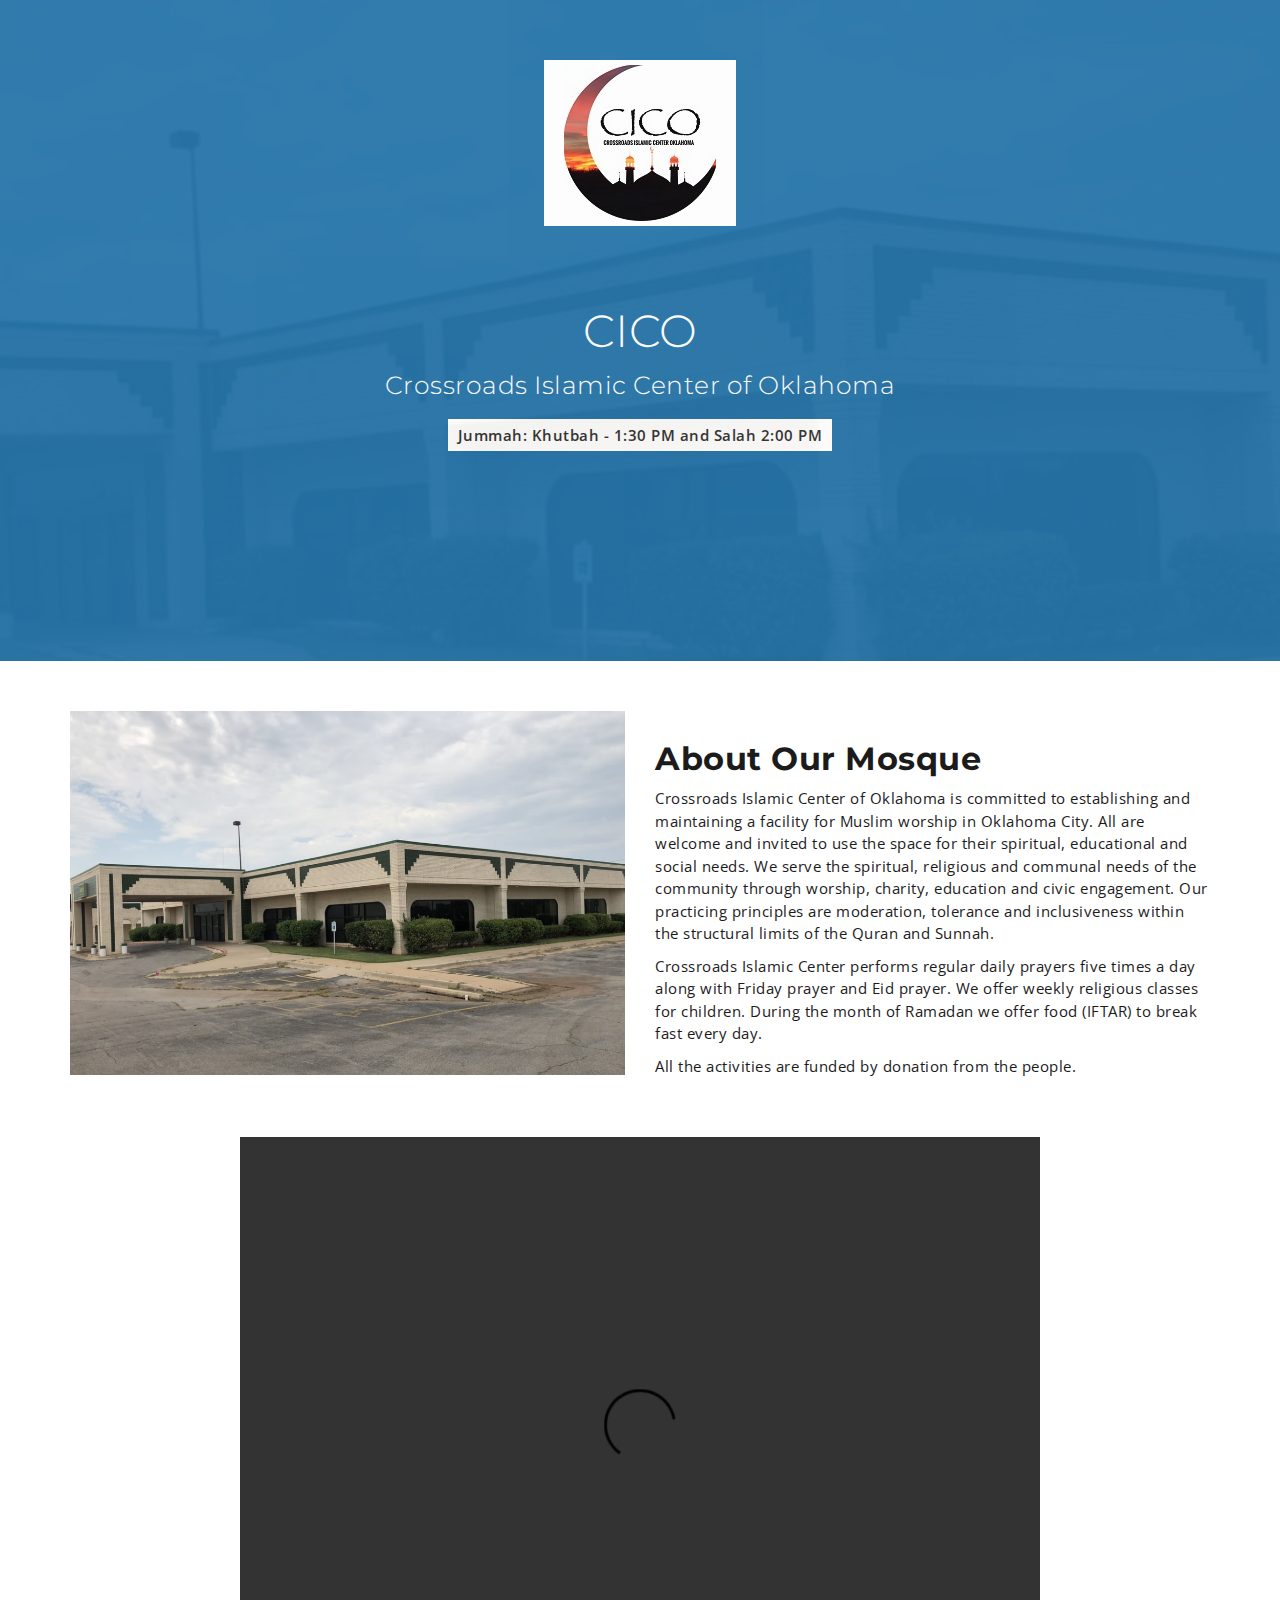
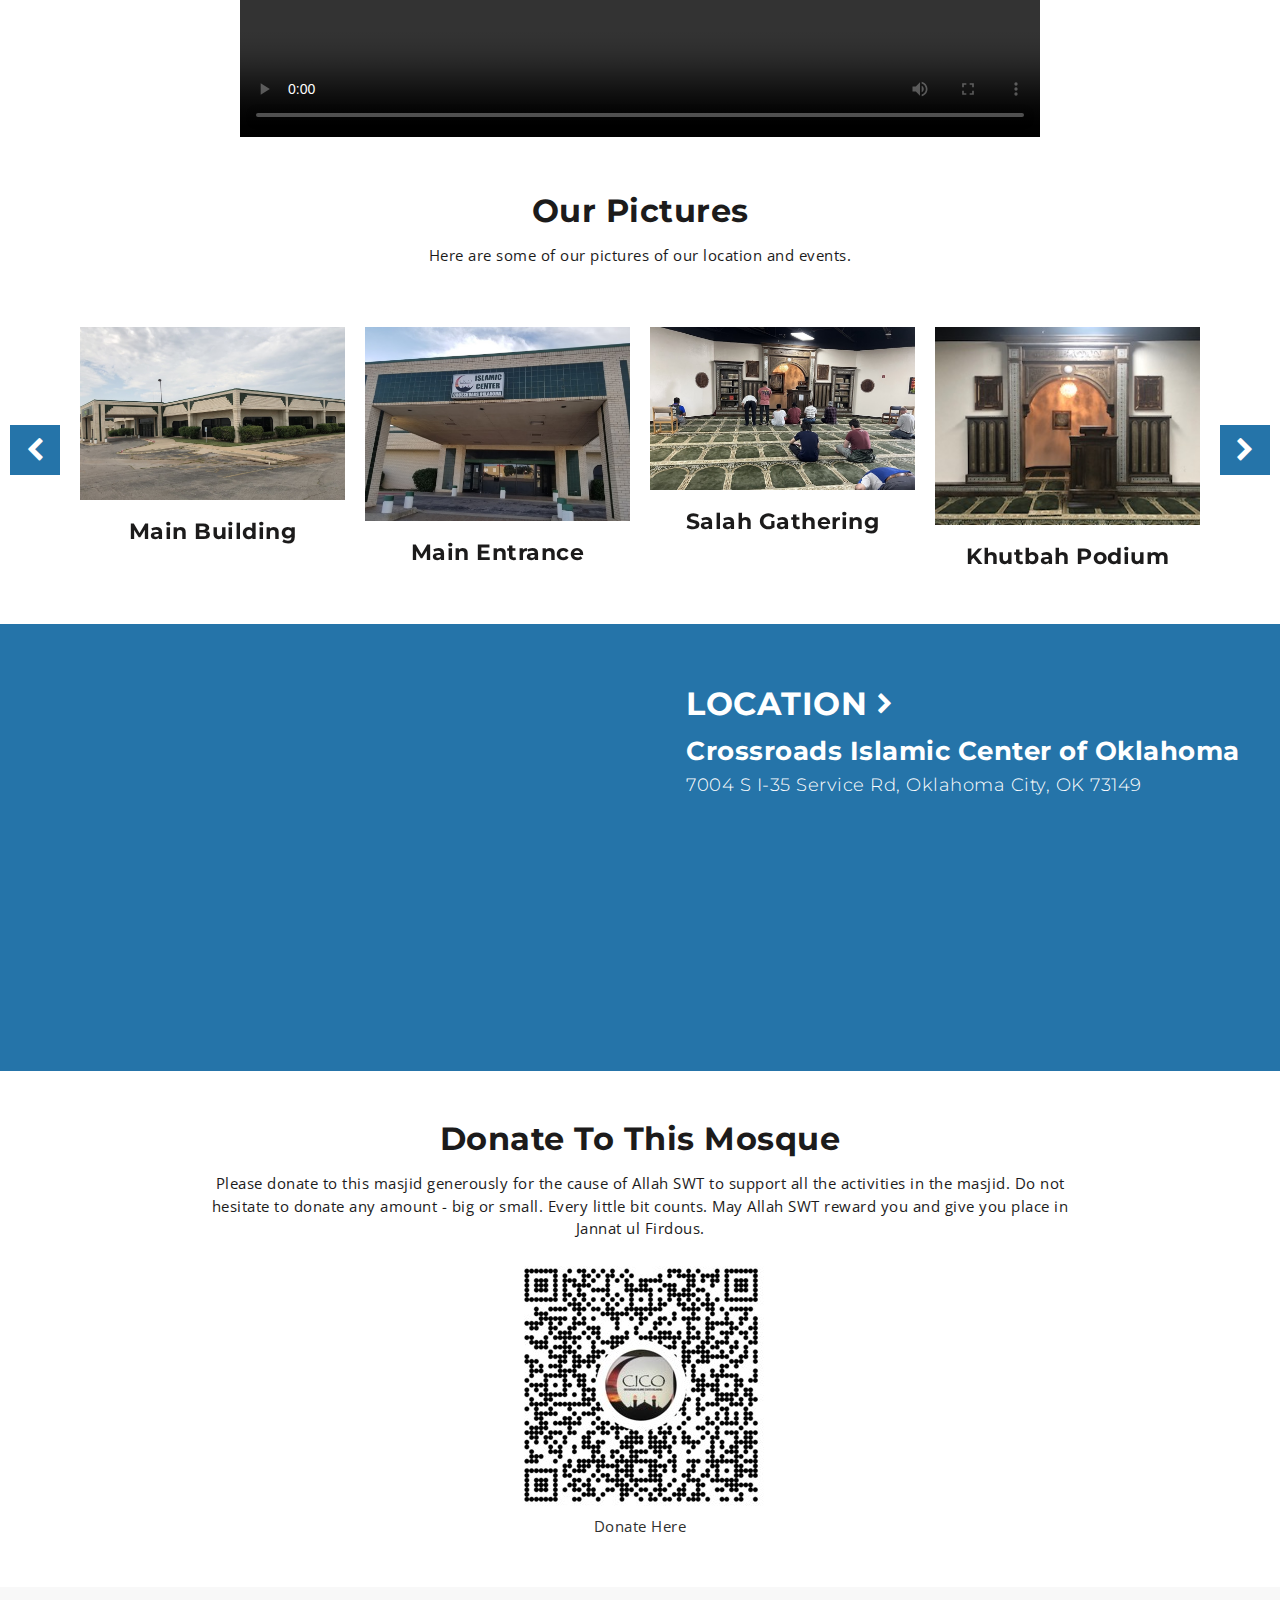
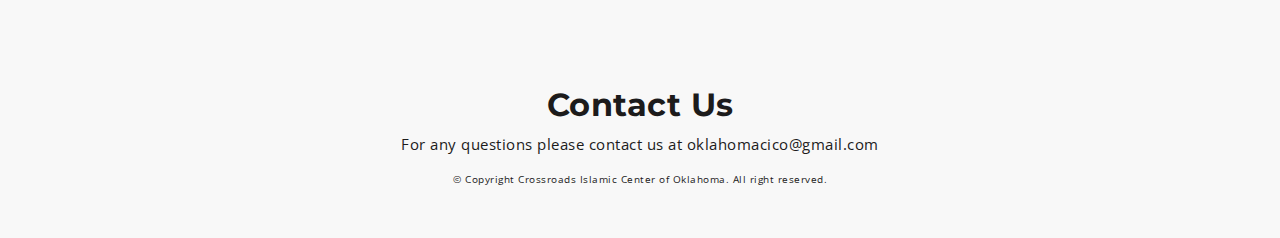
==== commit e0a9a8e6: "Update index.html" ====
--- a/index.html
+++ b/index.html
@@ -154,6 +154,11 @@
 			</div>
 		</section>
 		<!-- End About -->
+		<center>
+		<video width="800" height="600" controls>
+		  <source src="assets/images/video.mp4" type="video/mp4">
+		Your browser does not support the video tag.
+		</video> </center>		
 
 		<!-- Start Video -->
 
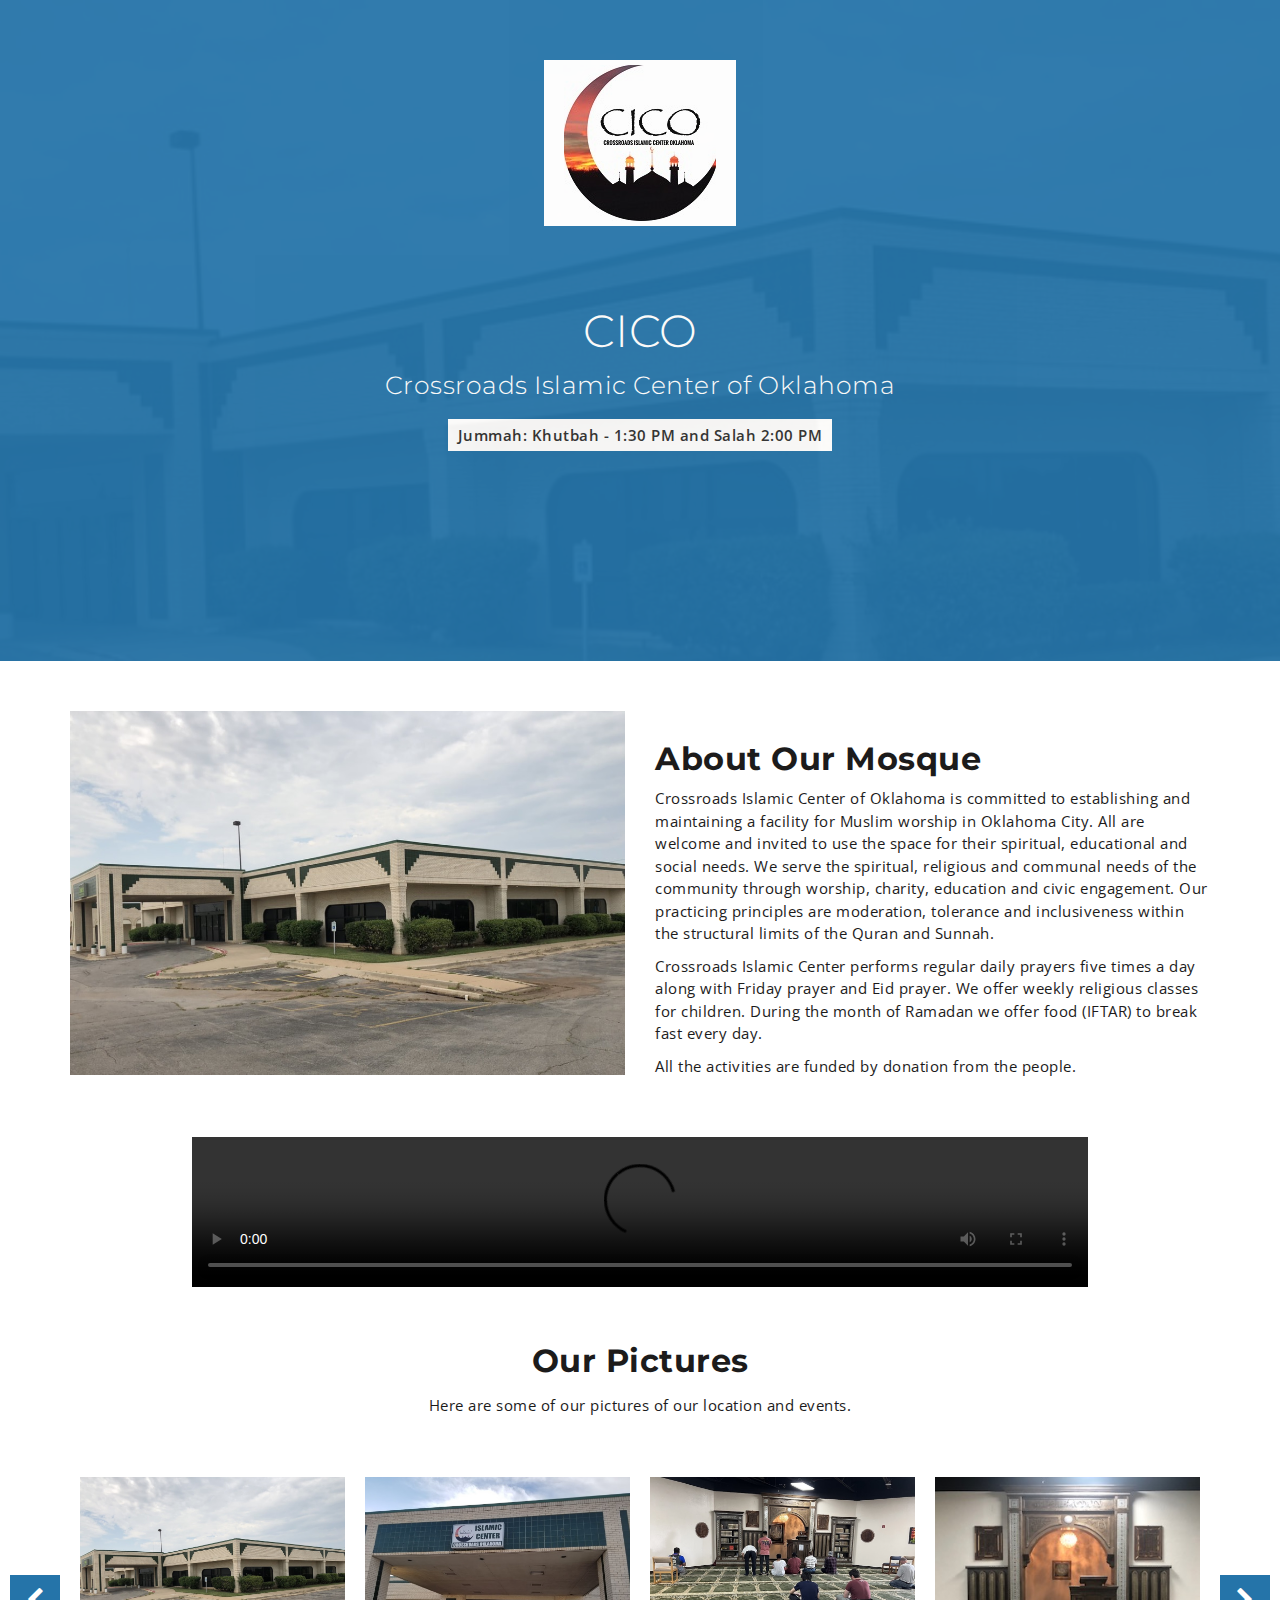
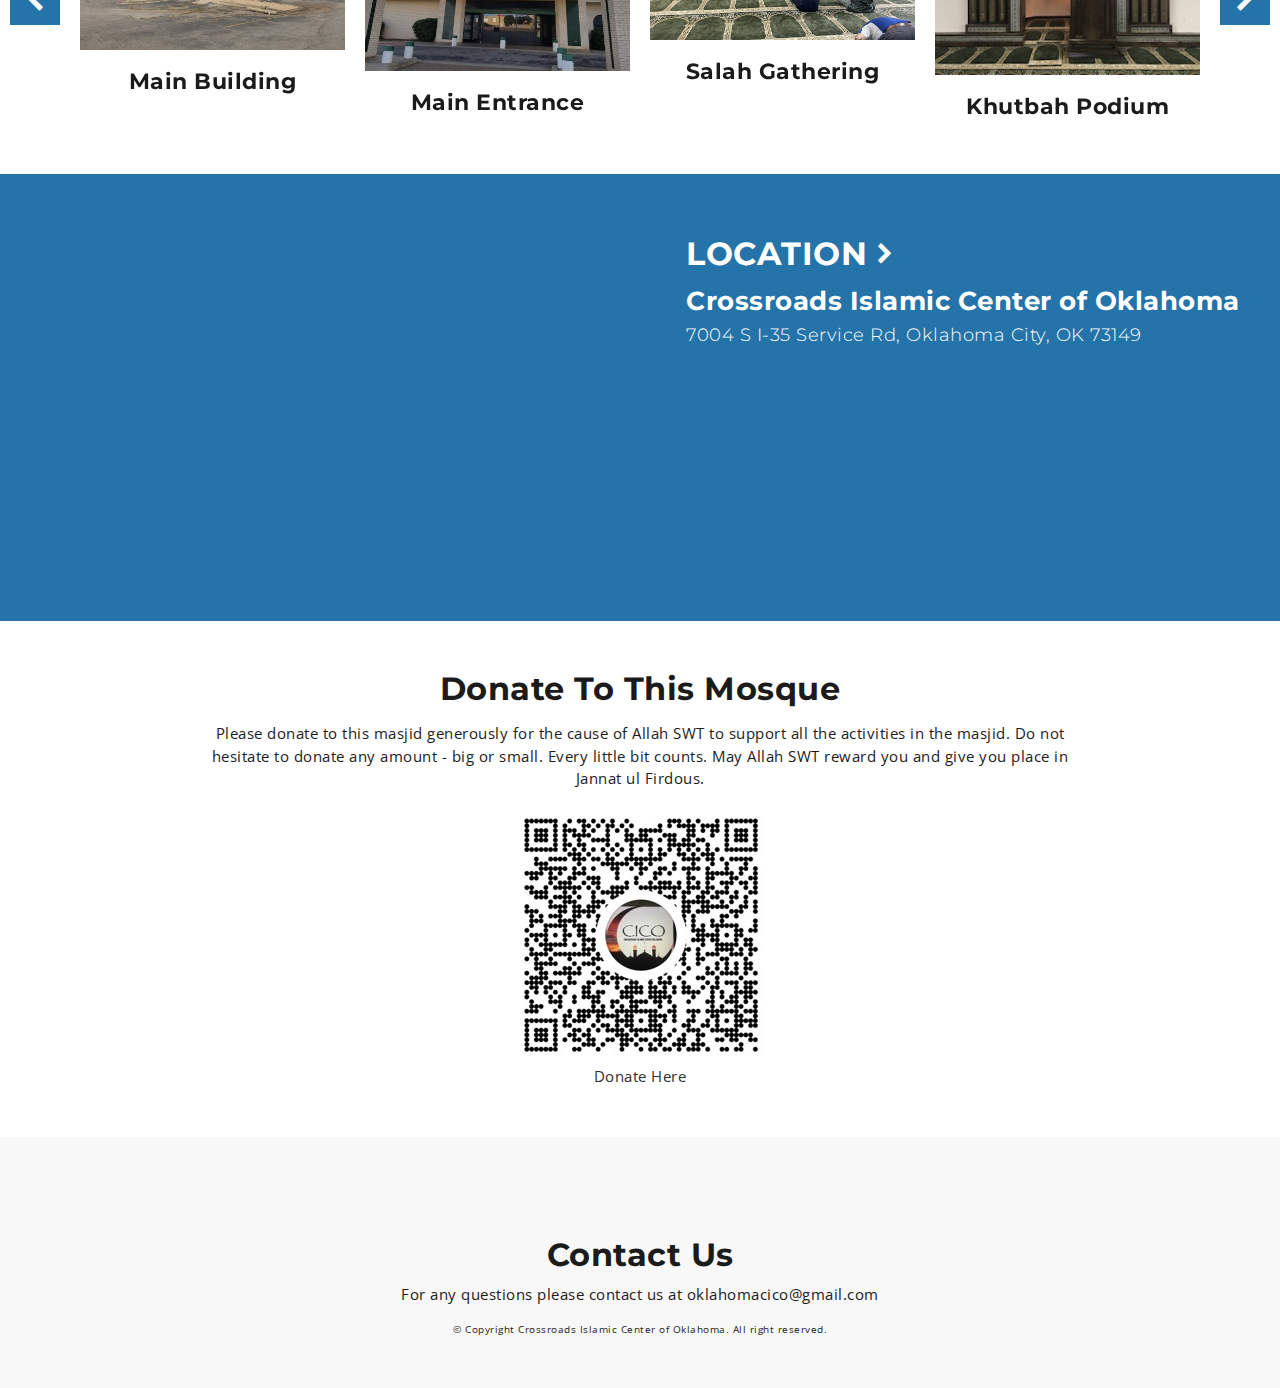
==== commit de47f833: "Update index.html" ====
--- a/index.html
+++ b/index.html
@@ -155,10 +155,19 @@
 		</section>
 		<!-- End About -->
 		<center>
+		<!--
 		<video width="800" height="600" controls>
 		  <source src="assets/images/video.mp4" type="video/mp4">
 		Your browser does not support the video tag.
-		</video> </center>		
+		</video> -->
+		
+		<div id="player-overlay">
+		  <video width="70%" video="100%" style="width:100%, height:100%" controls>
+			<source src="assets/images/video.mp4" />
+		  </video>    
+		</div>
+		
+		</center>		
 
 		<!-- Start Video -->
 
